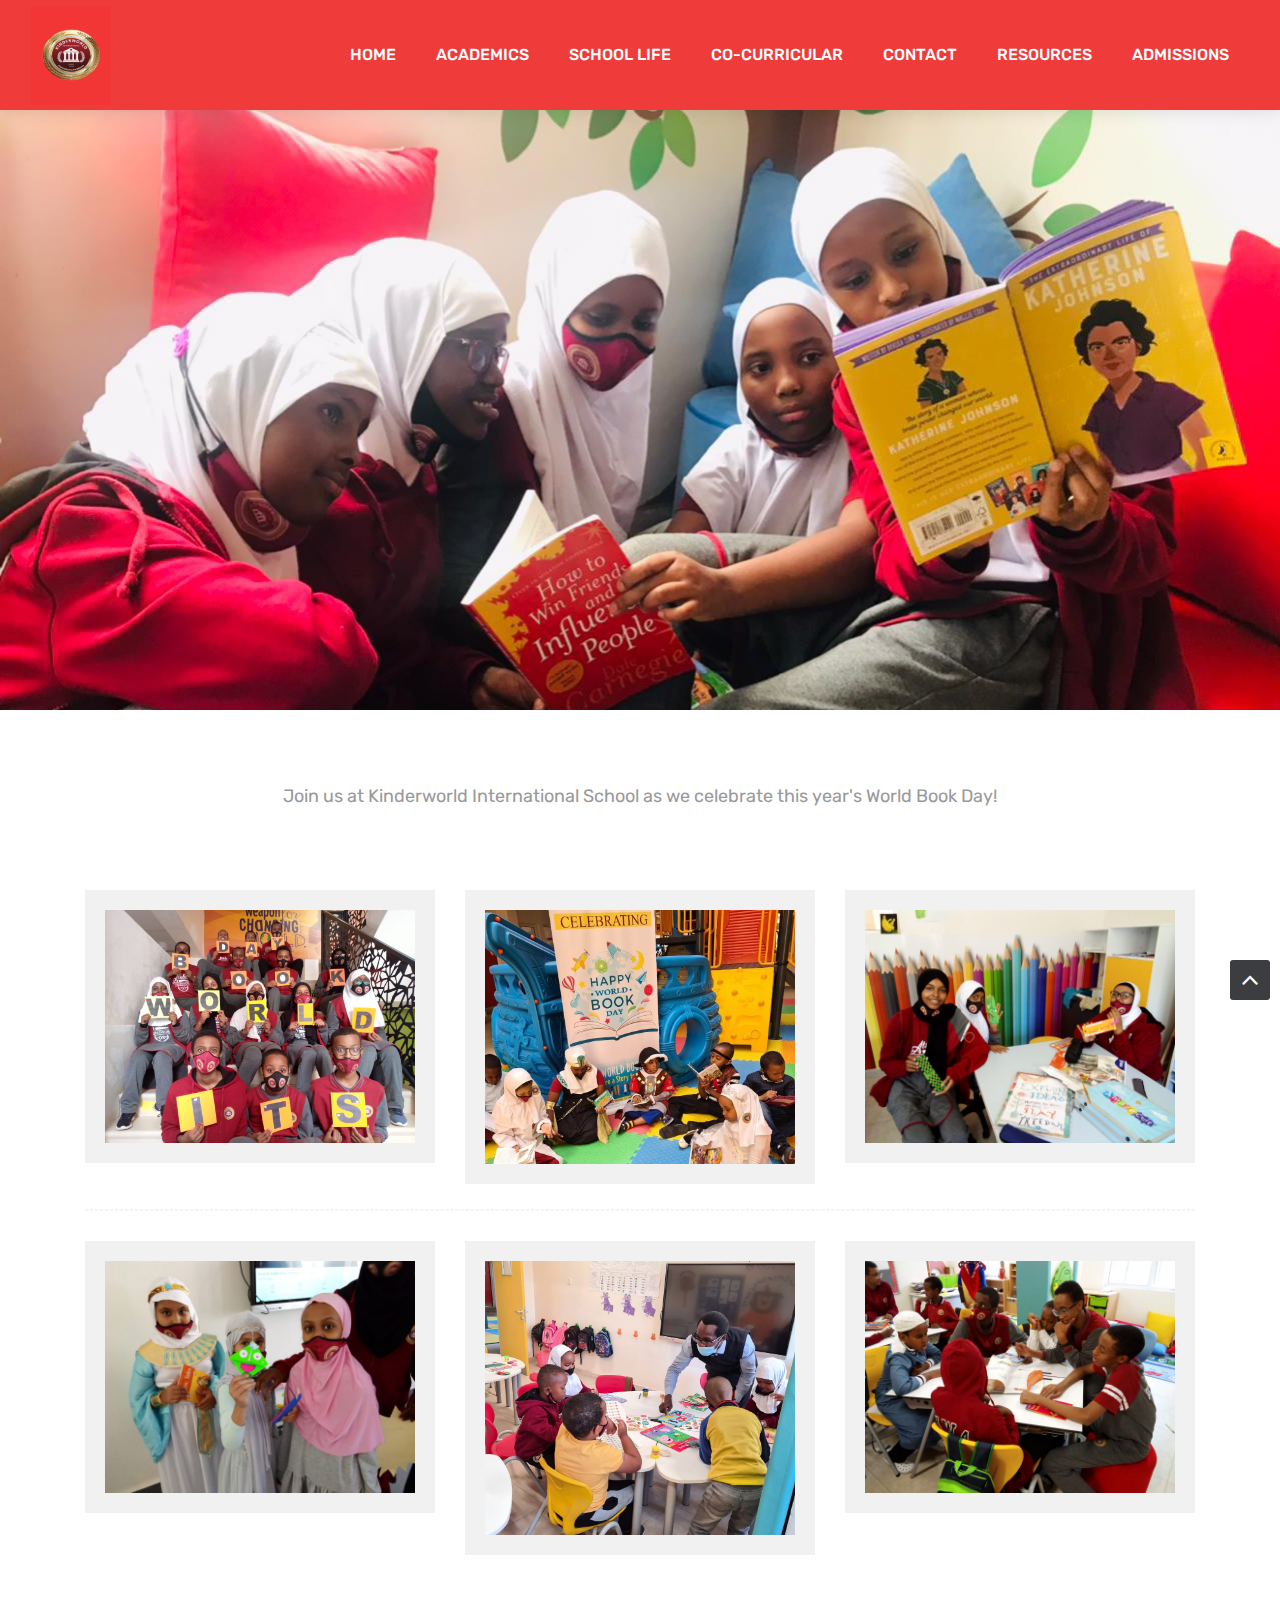
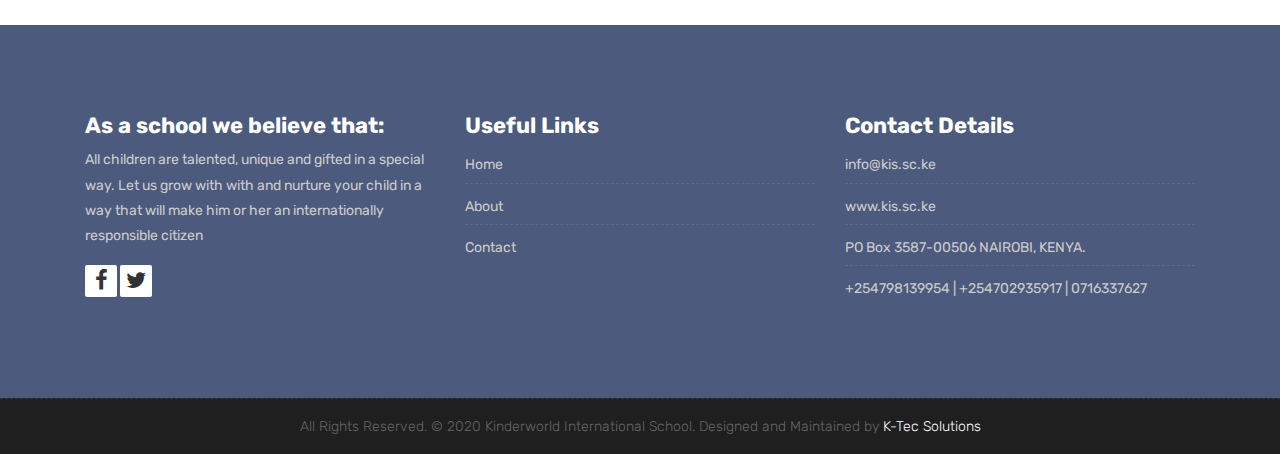
==== book_day.html @ bab62e03 "First Commit" ====
<!DOCTYPE html>
<html lang="en">

    <!-- Basic -->
    <meta charset="utf-8">
    <meta http-equiv="X-UA-Compatible" content="IE=edge">   
   
    <!-- Mobile Metas -->
    <meta name="viewport" content="width=device-width, initial-scale=1">
 
     <!-- Site Metas -->
    <title>Kinderworld - World Book Day</title>  
    <meta name="keywords" content="">
    <meta name="description" content="">
    <meta name="author" content="">

    <!-- Site Icons -->
    <link rel="shortcut icon" href="images/favicon.ico" type="image/x-icon" />
    <link rel="apple-touch-icon" href="images/apple-touch-icon.png">

    <!-- Bootstrap CSS -->
    <link rel="stylesheet" href="css/bootstrap.min.css">
    <!-- Site CSS -->
    <link rel="stylesheet" href="style.css">
    <!-- ALL VERSION CSS -->
    <link rel="stylesheet" href="css/versions.css">
    <!-- Responsive CSS -->
    <link rel="stylesheet" href="css/responsive.css">
    <!-- Custom CSS -->
    <link rel="stylesheet" href="css/custom.css">

    <!-- Modernizer for Portfolio -->
    <script src="js/modernizer.js"></script>

    <!--[if lt IE 9]>
      <script src="https://oss.maxcdn.com/libs/html5shiv/3.7.0/html5shiv.js"></script>
      <script src="https://oss.maxcdn.com/libs/respond.js/1.4.2/respond.min.js"></script>
    <![endif]-->

</head>
<body class="host_version"> 

	<header class="top-navbar">
		<nav class="navbar navbar-expand-lg navbar-light bg-light">
			<div class="container-fluid">
				<a class="navbar-brand" href="index.html">
					<img src="images/k-logo.png" alt="" width="80px" height="100px"/>
				</a>
				<button class="navbar-toggler" type="button" data-toggle="collapse" data-target="#navbars-host" aria-controls="navbars-rs-food" aria-expanded="false" aria-label="Toggle navigation">
					<span class="icon-bar"></span>
                    <span class="icon-bar"></span>
                    <span class="icon-bar"></span>
				</button>
				<div class="collapse navbar-collapse" id="navbars-host">
					<ul class="navbar-nav ml-auto">
						<li class="nav-item"><a class="nav-link" href="index.html">Home</a></li>
						<li class="nav-item dropdown">
							<a class="nav-link dropdown-toggle" href="#" id="dropdown-a" data-toggle="dropdown">Academics </a>
							<div class="dropdown-menu" aria-labelledby="dropdown-a">
                                <a class="dropdown-item" href="early_years.html">Early Years</a>
								<a class="dropdown-item" href="foundation.html">Key Stage 1 (Years 1 and 2)</a>
								<a class="dropdown-item" href="stage2.html">Key Stage 2 (Years 3 and 6)</a>
                                <a class="dropdown-item" href="stage3.html">Key Stage 3 (Years 7 and 9)</a>
                                <a class="dropdown-item" href="stage4.html">Key Stage 4 (Years 10 and 11)</a>
							</div>
						</li>
						<li class="nav-item dropdown">
							<a class="nav-link dropdown-toggle" href="#" id="dropdown-a" data-toggle="dropdown">School Life </a>
							<div class="dropdown-menu" aria-labelledby="dropdown-a">
                                <a class="dropdown-item" href="https://kis.sis.cool/UI/" target="_blank">Student/Parent Login</a>
								<a class="dropdown-item" href="pastoral.html">Pastoral Care </a>
								<a class="dropdown-item" href="calendar.pdf" target="_blank" >The School Calendar 2020 - 2021 </a>
                                <a class="dropdown-item" href="uniform.pdf" target="_blank" >The Uniform </a>
                                <a class="dropdown-item" href="events.pdf" target="_blank" >Calendar Of Events </a>
                                <a class="dropdown-item" href="#">School Policies </a>
							</div>
						</li>
                     <li class="nav-item dropdown">
							<a class="nav-link dropdown-toggle" href="#" id="dropdown-a" data-toggle="dropdown">Co-Curricular </a>
							<div class="dropdown-menu" aria-labelledby="dropdown-a">
								<a class="dropdown-item" href="book_day.html">World Book Day </a>
								<!--<a class="dropdown-item" href="languages.html">Languages </a>
                                <a class="dropdown-item" href="sports.html">Sports </a>
                                <a class="dropdown-item" href="innovation.html">Innovation </a>
                                <a class="dropdown-item" href="field.html">Field Trips </a>
                                <a class="dropdown-item" href="community_service.html">Community Service </a>-->
							</div>
						</li>
					<!--<li class="nav-item"><a class="nav-link" href="teachers.html">Our Team</a></li>
						<li class="nav-item"><a class="nav-link" href="covid.html">Covid - 19</a></li>-->
						<li class="nav-item"><a class="nav-link" href="contact.html">Contact</a></li>
                        <li class="nav-item dropdown">
                            <a class="nav-link dropdown-toggle" href="#" id="dropdown-a" data-toggle="dropdown">Resources</a>
                            <div class="dropdown-menu" aria-labelledby="dropdown-a">
                                <a class="dropdown-item" href="https://library.kis.sc.ke/" target="_blank" >Library</a>
                            </div>
                        </li>
                        <li class="nav-item dropdown">
                            <a class="nav-link dropdown-toggle" href="#" id="dropdown-a" data-toggle="dropdown">Admissions </a>
                            <div class="dropdown-menu" aria-labelledby="dropdown-a">
                                <a class="dropdown-item" href="https://kis.sis.cool/UI/RegisterParent.htm?school=Kinderworld" target="_blank">Online Application </a>
                                <a class="dropdown-item" href="#">Admission Form </a>
                                <a class="dropdown-item" href="#">Fee Structure </a>
                            </div>
                        </li>
					</ul>
				</div>
			</div>
		</nav>
	</header>

	<div class="all-title-box2">
		<div class="container text-center">
			<h1</h1>
		</div>
	</div>
	
    <div id="overviews" class="section wb">
        <div class="container">
            <div class="section-title row text-center">
                <div class="col-md-8 offset-md-2">
                    <p class="lead">Join us at Kinderworld International School as we celebrate this year's World Book Day!</p>
                </div>
            </div><!-- end title -->

            <hr class="invis"> 

            <div class="row"> 
                <div class="col-lg-4 col-md-6 col-12">
                    <div class="blog-item">
						<div class="image-blog">
							<img src="images/b2.png" alt="" class="img-fluid">
						</div>
					</div>
                </div><!-- end col -->

                <div class="col-lg-4 col-md-6 col-12">
                    <div class="blog-item">
						<div class="image-blog">
							<img src="images/b1.jpg" alt="" class="img-fluid">
						</div>
					</div>
                </div><!-- end col -->

                <div class="col-lg-4 col-md-6 col-12">
                    <div class="blog-item">
						<div class="image-blog">
							<img src="images/b3.png" alt="" class="img-fluid">
						</div>
					</div>
                </div><!-- end col -->
            </div><!-- end row -->

            <hr class="hr3"> 

            <div class="row"> 
                <div class="col-lg-4 col-md-6 col-12">
                    <div class="blog-item">
						<div class="image-blog">
							<img src="images/b4.png" alt="" class="img-fluid">
						</div>
					</div>
                </div><!-- end col -->

                <div class="col-lg-4 col-md-6 col-12">
                    <div class="blog-item">
						<div class="image-blog">
							<img src="images/b5.png" alt="" class="img-fluid">
						</div>
					</div>
                </div><!-- end col -->

                <div class="col-lg-4 col-md-6 col-12">
                    <div class="blog-item">
						<div class="image-blog">
							<img src="images/b6.png" alt="" class="img-fluid">
						</div>
					</div>
                </div><!-- end col -->
            </div><!-- end row -->
        </div><!-- end container -->
    </div><!-- end section -->
    <footer class="footer">
        <div class="container">
            <div class="row">
                <div class="col-lg-4 col-md-4 col-xs-12">
                    <div class="widget clearfix">
                        <div class="widget-title">
                            <h3>As a school we believe that:</h3>
                        </div>
                        <p> All children are talented, unique and gifted in a special way. Let us grow with with and nurture your child in a way that will make him or her an internationally responsible citizen</p>   
						<div class="footer-right">
							<ul class="footer-links-soi">
								<li><a href="#"><i class="fa fa-facebook"></i></a></li>
								<li><a href="#"><i class="fa fa-twitter"></i></a></li>
							</ul><!-- end links -->
						</div>						
                    </div><!-- end clearfix -->
                </div><!-- end col -->

				<div class="col-lg-4 col-md-4 col-xs-12">
                    <div class="widget clearfix">
                        <div class="widget-title">
                            <h3>Useful Links</h3>
                        </div>
                        <ul class="footer-links">
                            <li><a href="index.html">Home</a></li>
							<li><a href="stage4.html">About</a></li>
							<li><a href="contact.html">Contact</a></li>
                        </ul><!-- end links -->
                    </div><!-- end clearfix -->
                </div><!-- end col -->
				
                <div class="col-lg-4 col-md-4 col-xs-12">
                    <div class="widget clearfix">
                        <div class="widget-title">
                            <h3>Contact Details</h3>
                        </div>

                        <ul class="footer-links">
                            <li><a href="mailto:#">info@kis.sc.ke</a></li>
                            <li><a href="index.html">www.kis.sc.ke</a></li>
                            <li>PO Box 3587-00506 NAIROBI, KENYA.</li>
                            <li>+254798139954 | +254702935917 | 0716337627</li>
                        </ul><!-- end links -->
                    </div><!-- end clearfix -->
                </div><!-- end col -->
				
            </div><!-- end row -->
        </div><!-- end container -->
    </footer><!-- end footer -->

    <div class="copyrights">
        <div class="container">
            <div class="footer-distributed">
                <div class="footer-center">                   
                    <p class="footer-company-name">All Rights Reserved. &copy; 2020 Kinderworld International School. Designed and Maintained by <a href="https://stephen-awuor.github.io/portfolio/" target="_blank">K-Tec Solutions</a></p>
                </div>
            </div>
        </div><!-- end container -->
    </div><!-- end copyrights -->

    <a href="#" id="scroll-to-top" class="dmtop global-radius"><i class="fa fa-angle-up"></i></a>

    <!-- ALL JS FILES -->
    <script src="js/all.js"></script>
    <!-- ALL PLUGINS -->
    <script src="js/custom.js"></script>
	<script src="js/timeline.min.js"></script>
	<script>
		timeline(document.querySelectorAll('.timeline'), {
			forceVerticalMode: 700,
			mode: 'horizontal',
			verticalStartPosition: 'left',
			visibleItems: 4
		});
	</script>
</body>
</html>
---- style.css ----
/*------------------------------------------------------------------
    IMPORT FONTS
-------------------------------------------------------------------*/

@import url('https://fonts.googleapis.com/css?family=Rubik:300,300i,400,400i,500,500i,700,700i,900,900i');

/*------------------------------------------------------------------
    IMPORT FILES
-------------------------------------------------------------------*/

@import url(css/animate.css);
@import url(css/animate.min.css);
@import url(css/bootstrap-touch-slider.css);
@import url(css/flaticon.css);
@import url(css/timeline.min.css);
@import url(css/prettyPhoto.css);
@import url(css/owl.carousel.css);
@import url(css/font-awesome.min.css);

/*------------------------------------------------------------------
    SKELETON
-------------------------------------------------------------------*/

body {
    color: #333333;
    font-size: 14px;
    font-family: 'Rubik', sans-serif;
    line-height: 1.80857;
}

body.demos .section {
    background: url(images/bg.png) repeat top center #f2f3f5;
}

body.demos .section-title img {
    max-width: 280px;
    display: block;
    margin: 10px auto;
}

body.demos .service-widget h3 {
    border-bottom: 1px solid #ededed;
    font-size: 18px;
    padding: 20px 0;
    background-color: #ffffff;
}

body.demos .service-widget {
    margin: 0 0 30px;
    padding: 30px;
    background-color: #fff
}

body.demos .container-fluid {
    max-width: 1080px
}
#myVideo {
    position: fixed;
    right: 0;
    bottom: 0;
    height: 1200px;
  }
  
.content {
    position: fixed;
    bottom: 0;
    max-width: 100%;
    padding: 20px;
  }
html, body{
	height: 100%;
}
a {
    color: #1f1f1f;
    text-decoration: none !important;
    outline: none !important;
    -webkit-transition: all .3s ease-in-out;
    -moz-transition: all .3s ease-in-out;
    -ms-transition: all .3s ease-in-out;
    -o-transition: all .3s ease-in-out;
    transition: all .3s ease-in-out;
}

h1,
h2,
h3,
h4,
h5,
h6 {
    letter-spacing: 0;
    font-weight: normal;
    position: relative;
    padding: 0 0 10px 0;
    font-weight: normal;
    line-height: 120% !important;
    color: #1f1f1f;
    margin: 0
}

h1 {
    font-size: 24px
}

h2 {
    font-size: 22px
}

h3 {
    font-size: 12px
}

h4 {
    font-size: 16px
}

h5 {
    font-size: 14px
}

h6 {
    font-size: 13px
}

h1 a,
h2 a,
h3 a,
h4 a,
h5 a,
h6 a {
    color: #212121;
    text-decoration: none!important;
    opacity: 1
}

h1 a:hover,
h2 a:hover,
h3 a:hover,
h4 a:hover,
h5 a:hover,
h6 a:hover {
    opacity: .8
}

a {
    color: #1f1f1f;
    text-decoration: none;
    outline: none;
}

a,
.btn {
    text-decoration: none !important;
    outline: none !important;
    -webkit-transition: all .3s ease-in-out;
    -moz-transition: all .3s ease-in-out;
    -ms-transition: all .3s ease-in-out;
    -o-transition: all .3s ease-in-out;
    transition: all .3s ease-in-out;
}

.btn-custom {
    margin-top: 20px;
    background-color: transparent !important;
    border: 2px solid #ddd;
    padding: 12px 40px;
    font-size: 16px;
}

.lead {
    font-size: 18px;
    line-height: 30px;
    color: #767676;
    margin: 0;
    padding: 0;
}

blockquote {
    margin: 20px 0 20px;
    padding: 30px;
}


/*------------------------------------------------------------------
    WP CORE
-------------------------------------------------------------------*/

.first {
    clear: both
}

.last {
    margin-right: 0
}

.alignnone {
    margin: 5px 20px 20px 0;
}

.aligncenter,
div.aligncenter {
    display: block;
    margin: 5px auto 5px auto;
}

.alignright {
    float: right;
    margin: 10px 0 20px 20px;
}

.alignleft {
    float: left;
    margin: 10px 20px 20px 0;
}

a img.alignright {
    float: right;
    margin: 10px 0 20px 20px;
}

a img.alignnone {
    margin: 10px 20px 20px 0;
}

a img.alignleft {
    float: left;
    margin: 10px 20px 20px 0;
}

a img.aligncenter {
    display: block;
    margin-left: auto;
    margin-right: auto
}

.wp-caption {
    background: #fff;
    border: 1px solid #f0f0f0;
    max-width: 96%;
    /* Image does not overflow the content area */
    padding: 5px 3px 10px;
    text-align: center;
}

.wp-caption.alignnone {
    margin: 5px 20px 20px 0;
}

.wp-caption.alignleft {
    margin: 5px 20px 20px 0;
}

.wp-caption.alignright {
    margin: 5px 0 20px 20px;
}

.wp-caption img {
    border: 0 none;
    height: auto;
    margin: 0;
    max-width: 98.5%;
    padding: 0;
    width: auto;
}

.wp-caption p.wp-caption-text {
    font-size: 11px;
    line-height: 17px;
    margin: 0;
    padding: 0 4px 5px;
}


/* Text meant only for screen readers. */

.screen-reader-text {
    clip: rect(1px, 1px, 1px, 1px);
    position: absolute !important;
    height: 1px;
    width: 1px;
    overflow: hidden;
}

.screen-reader-text:focus {
    background-color: #f1f1f1;
    border-radius: 3px;
    box-shadow: 0 0 2px 2px rgba(0, 0, 0, 0.6);
    clip: auto !important;
    color: #21759b;
    display: block;
    font-size: 14px;
    font-size: 0.875rem;
    font-weight: bold;
    height: auto;
    left: 5px;
    line-height: normal;
    padding: 15px 23px 14px;
    text-decoration: none;
    top: 5px;
    width: auto;
    z-index: 100000;
    /* Above WP toolbar. */
}

/*------------------------------------------------------------------
    LOADER
-------------------------------------------------------------------*/

.loader-container {
  position: absolute;
  top: 0;
  left: 0;
  width: 100%;
  height: 100%;
  z-index:8888;
}
.loader-container:before {
  content: '';
  position: absolute;
  top: 0;
  left: 0;
  width: 100%;
  height: 50%;
  background: #eea412;
  z-index: -1;
  transition: top 1.2s linear 3.1s;
}
.loader-container:after {
  content: '';
  position: absolute;
  bottom: 0;
  left: 0;
  width: 100%;
  height: 50%;
  background: #eea412;
  z-index: -1;
  transition: bottom 1.2s linear 3.1s;
}
.loader-container.done:before {
  top: -50%;
}
.loader-container.done:after {
  bottom: -50%;
}

.progress-br {
  position: absolute;
  top: 50%;
  left: 50%;
  transform: translateX(-50%) translateY(-50%);
  transform-origin: center;
}
.progress-br .progress__item {
  text-align: center;
  width: 100px;
  height: 100px;
  line-height: 100px;
  border: 2px solid #fff;
  border-radius: 50%;
}
.progress-br .progress__item:before {
  content: '';
  position: absolute;
  top: 0;
  left: 50%;
  margin-top: -3px;
  margin-left: 0px;
  width: 50px;
  height: 50px;
  border-top: solid 10px #fff;
  border-right: solid 10px #fff;
  border-top-right-radius: 100%;
  transform-origin: left bottom;
  -webkit-animation: spin 3s linear infinite;
}
.progress-br.float .progress__item:before {
  border-top-width: 50px;
  margin-top: 0px;
  height: 50px;
}

.progress-br.float.shadow:before {
  border-top-width: 50px;
  margin-top: -50px;
  height: 50px;
}
.progress-br.shadow:before {
  content: '';
  position: absolute;
  top: 50%;
  left: 50%;
  margin: -50px 0 0 50px;
  width: 50px;
  height: 50px;
  border-top: solid 10px #6e912d;
  border-right: solid 10px #6e912d;
  border-top-right-radius: 100%;
  z-index: -1;
  transform-origin: left bottom;
  -webkit-animation: spin 3s linear infinite;
}
.progress-br.shadow:after {
  content: '';
  position: absolute;
  top: 50%;
  left: 50%;
  width: 100px;
  height: 100px;
  color: #6e912d;
  text-align: center;
  line-height: 100px;
  border: 2px solid #6e912d;
  border-radius: 50%;
  margin: -50px 0 0 -0px;
  z-index: -1;
  transform-origin: center;
}
.progress-br.done .progress__item {
  opacity: 0;
  -webkit-animation: done 3.1s;
  transition: opacity 0.3s linear 3.1s;
}
.progress-br.done .progress__item:before {
  display: none;
}
.progress-br.done:before {
  display: none;
}
.progress-br.done:after {
  opacity: 0;
  -webkit-animation: done 3.1s;
  transition: opacity 0.15s linear 3.1s;
}

@-webkit-keyframes done {
  10% {
    transform: scale(1.1);
  }
  20% {
    transform: scale(0.9);
  }
  30% {
    transform: scale(1.07);
  }
  40% {
    transform: scale(0.93);
  }
  50% {
    transform: scale(1.04);
  }
  60% {
    transform: scale(0.97);
  }
  80% {
    transform: scale(1.01);
  }
  90% {
    transform: scale(0.99);
  }
  100% {
    transform: scale(1);
  }
}
@-webkit-keyframes spin {
  100% {
    -webkit-transform: rotate(360deg);
  }
}

.shadow{
	box-shadow: none !important;
}

/*------------------------------------------------------------------
    HEADER
-------------------------------------------------------------------*/


.top-navbar .bg-light{
	background: #f03b3b !important;
}

.top-navbar .navbar-light .navbar-nav .nav-link{
	color: #ffffff;
	font-size: 16px;
	font-weight: 500;
}

.top-navbar .navbar-light .navbar-nav .nav-item{
	position: relative;
	display: inline-block;
	padding: 15px 0px;
	margin: 0px 20px;
}
.top-navbar .navbar-light .navbar-nav .nav-item .nav-link{
	padding: 6px 0px;
	position: relative;
	display: block;
	line-height: 30px;
	letter-spacing: 0px;
	text-transform: uppercase;
}

.top-navbar .navbar-light .navbar-nav .nav-item::after {
    position: absolute;
    content: '';
    left: 50%;
    bottom: auto;
    top: 11px;
    width: 5px;
	height: 5px;
    opacity: 0;
    margin-left: -3px;
    background-color: #ffffff;
	border-radius: 50px;
    -webkit-transform: translateY(0px);
    transform: translateY(0px);
    transition: all 900ms ease;
    -webkit-transition: all 900ms ease;
    -ms-transition: all 900ms ease;
    -o-transition: all 900ms ease;
    -moz-transition: all 900ms ease;
}

.top-navbar .navbar-light .navbar-nav .nav-item .nav-link::before {
    position: absolute;
    content: '';
    left: 0%;
    bottom: auto;
    top: -4px;
    width: 5px;
	height: 5px;
	border-radius: 50px;
    opacity: 0;
    margin-left: -10px;
    background-color: #ffffff;
    -webkit-transform: translateY(0px);
    transform: translateY(0px);
    transition: all 900ms ease;
    -webkit-transition: all 900ms ease;
    -ms-transition: all 900ms ease;
    -o-transition: all 900ms ease;
    -moz-transition: all 900ms ease;
}

.top-navbar .navbar-light .navbar-nav .nav-item .nav-link::after {
    position: absolute;
    content: '';
    right: 0%;
    left: auto;
    bottom: auto;
    top: -4px;
    width: 5px;
	height: 5px;
	border-radius: 50px;
	border: none !important;
    opacity: 0;
    margin-right: -11px;
    background-color: #ffffff;
    transition: all 900ms ease;
    -webkit-transition: all 900ms ease;
    -ms-transition: all 900ms ease;
    -o-transition: all 900ms ease;
    -moz-transition: all 900ms ease;
}

.top-navbar .navbar-light .navbar-nav .nav-item.active::after{
	opacity: 1;
}

.top-navbar .navbar-light .navbar-nav .nav-item.active .nav-link::before {
	opacity: 1;
	left: 40%;
}
.top-navbar .navbar-light .navbar-nav .nav-item.active .nav-link{
	color: #eea412;
}
.top-navbar .navbar-light .navbar-nav .nav-item.active .nav-link::after{
	opacity: 1;
	right: 40%;
}

.top-navbar .navbar-light .navbar-nav .nav-item:hover::after{
	opacity: 1;
}

.top-navbar .navbar-light .navbar-nav .nav-item .nav-link:hover::before{
	opacity: 1;
	left: 40%;
}
.top-navbar .navbar-light .navbar-nav .nav-item .nav-link:hover{
	color: #eea412;
}
.top-navbar .navbar-light .navbar-nav .nav-item .nav-link:hover::after{
	opacity: 1;
	right: 40%;
}

.dropdown:hover>.dropdown-menu {
  display: block;
}

.dropdown>.dropdown-toggle:active {
    pointer-events: none;
}

.dropdown:hover>.dropdown-menu .dropdown-item{
	padding-left: 10px;
}


.top-navbar.fixed-menu .bg-light {
    position: fixed;
    top: 0;
    width: 100%;
    z-index: 9999;
    visibility: visible;
    transform: translate(0,0) scale(1);
    transition: .3s;
}

.top-navbar .bg-light {
    padding-top: 0px;
    padding-bottom: 0px;
    box-shadow: 0 0 18px 0 rgba(0,0,0,.12);
}

.top-navbar .navbar-light .navbar-nav li .dropdown-menu {
    box-shadow: 0 2px 12px 0 rgba(0,0,0,.12);
    border: none;
    border-radius: 0px;
    margin: 0px;
	padding: 10px;
}

.top-navbar .navbar-light .navbar-nav li .dropdown-menu a:hover{
	background: #eea412;
	color: #ffffff;
}

.navbar-right li a{
	position: relative;
	font-size: 18px;
	display: inline-block;
}
.navbar-right li a,
.navbar-right li a.hover-btn-new::after {
	-webkit-transition: all 0.3s;
	-moz-transition: all 0.3s;
	-o-transition: all 0.3s;
	transition: all 0.3s;
}

.navbar-right li a.hover-btn-new::before,
.navbar-right li a.hover-btn-new::after {
  background: #eea412;
  content: '';
  position: absolute;
  z-index: 1;
}

.navbar-right li a.hover-btn-new:hover span {
  color: #ffffff;
}
.navbar-right li a.hover-btn-new::before {
  height: 100%;
  left: 0;
  top: 0;
  width: 100%;
}
.navbar-right li a.hover-btn-new::after {
  background: #ffffff !important;
  height: 100%;
  left: 0;
  top: 0;
  width: 100%;
}
.navbar-right li a.hover-btn-new span{
	position: relative;
	z-index: 2;
	color: #333333;
}
.navbar-right li a.hover-btn-new:hover:after {
  height: 0;
  left: 50%;
  top: 50%;
  width: 0;
}


.navbar-toggler{
	background: #ffffff;
	border-radius: 0px;
	padding: 10px 10px;
}

.navbar-toggler .icon-bar {
    display: block;
    width: 22px;
    height: 2px;
    border-radius: 1px;
	background: #333333;
}
.navbar-toggler .icon-bar + .icon-bar {
    margin-top: 4px;
}

.navbar-toggler:hover{
	background: #eea412;
}

.navbar-toggler:hover .icon-bar{
	background: #ffffff;
}


.box-slider{
	height: 100%;
}


.box-slider .carousel-control-prev{
	border-radius: 2px;
	background: #eea412;
	position: absolute;
	left: 0px;
	font-size: 38px;
	top: 40%;
	width: 60px;
	height: 60px;
	line-height: 20px;
	opacity: 1;
}
.box-slider .carousel-control-next{
	border-radius: 2px;
	background: #eea412;
	position: absolute;
	right: 0px;
	font-size: 38px;
	top: 40%;
	width: 60px;
	height: 60px;
	line-height: 20px;
	opacity: 1;
}

.first-section .big-tagline a{
	background: none;
	position: relative;
	display: inline-block;
	font-size: 18px;
	color: #333333;
	font-weight: 500;
}


.big-tagline a,
.big-tagline a.hover-btn-new::after {
	-webkit-transition: all 0.3s;
	-moz-transition: all 0.3s;
	-o-transition: all 0.3s;
	transition: all 0.3s;
}

.big-tagline a.hover-btn-new::before,
.big-tagline a.hover-btn-new::after {
  background: #fff;
  content: '';
  position: absolute;
  z-index: 1;
}

.big-tagline a.hover-btn-new:hover span {
  color: #eea412;
}

.hover-btn-new::before {
  height: 100%;
  left: 0;
  top: 0;
  width: 100%;
}

.hover-btn-new::after {
  background: #eea412 !important;
  height: 100%;
  left: 0;
  top: 0;
  width: 100%;
}
.hover-btn-new span{
	position: relative;
	z-index: 2;
}

.hover-btn-new:hover:after {
  height: 0;
  left: 50%;
  top: 50%;
  width: 0;
}


.first-section .big-tagline a:hover{
	color: #333333;
}
.box-slider .carousel-inner{
	height: 100%;
}
.box-slider .carousel-item{
	height: 100%;
	width: 100%;
}



/*------------------------------------------------------------------
    SECTIONS
-------------------------------------------------------------------*/

.dbcolor{
	background: #eea412;
}

.parallax {
    background-attachment: fixed;
    background-size: cover;
    padding: 120px 0;
    position: relative;
    width: 100%;
}

.parallax.parallax-off {
    background-attachment: fixed !important;
    display: block;
    overflow: hidden;
    position: relative;
    background-position: center center;
    vertical-align: sub;
    width: 100%;
    z-index: 2;
}

.no-scroll-xy {
    overflow: hidden !important;
    -webkit-transition: all .4s ease-in-out;
    -moz-transition: all .4s ease-in-out;
    -ms-transition: all .4s ease-in-out;
    -o-transition: all .4s ease-in-out;
    transition: all .4s ease-in-out;
}

.section {
    display: block;
    position: relative;
    overflow: hidden;
    padding: 70px 0;
}

.noover {
    overflow: visible;
}

.noover .btn-dark {
    border: 0 !important;
}

.nopad {
    padding: 0;
}

.nopadtop {
    padding-top: 0;
}

.section.wb {
    background-color: #ffffff;
}

.section.lb {
    background-color: #f2f3f5;
}

.section.db {
    background-color: #1f1f1f;
}

.section.color1 {
    background-color: #448AFF;
}
.section.cl {
	background-color: #2d3032;
}

.hover-btn-new{
	color: #ffffff;
	display: inline-block;
	font-weight: 400;
	line-height: 46px;
	padding: 0 17px;
	text-transform: uppercase;
	position: relative;
	border: 2px solid #fff;
	font-size: 14px;
	-webkit-transition: all 0.3s ease-in-out;
	-moz-transition: all 0.3s ease-in-out;
	-ms-transition: all 0.3s ease-in-out;
	-o-transition: all 0.3s ease-in-out;
	transition: all 0.3s ease-in-out;
	border-radius: 2px;
}

.orange{
	border-color: #eea412;
}

.first-section {
    position: relative;
    overflow: hidden;
    height: 100%;	
	vertical-align: middle;
}

.first-section::before {
    content: "";
    position: absolute;
    height: 100%;
    width: 100%;
	top: 0px;
	left: 0px;
    display: block;
    background: rgba(0,0,0,0.5);
}

.first-section h2 {
    color: #ffffff;
    font-size: 68px;
    font-weight: 300;
    text-transform: capitalize;
    display: block;
    margin: 0;
    padding: 0 0 30px;
    position: relative;
}

.first-section h2 strong{
	color: #eea412;
}

.first-section .lead {
    font-size: 21px;
    font-weight: 300;
    padding: 0 0 40px;
    margin: 0;
    line-height: inherit;
    color: #ffffff;
}

.macbookright {
    width: 980px;
    position: absolute;
    right: -15%;
    bottom: -6%;
}

.section-title {
    display: block;
    position: relative;
    margin-bottom: 60px;
}

.section-title p {
    color: #999;
    font-weight: 400;
    font-size: 18px;
    line-height: 33px;
    margin: 0;
}

.section-title h3 {
    font-size: 42px;
    font-weight: 500;
    line-height: 62px;
    margin: 0 0 25px;
    padding: 0;
    text-transform: none;
}

.section.colorsection p,
.section.colorsection h3,
.section.db h3 {
    color: #ffffff;
}


.box-slider .first-section{
	display: table;
	position: relative;
	width: 100%;
}
.dtab{
	display: table-cell;
	vertical-align: middle;
}


.page-section{
	padding: 70px 0px; 
}

.customwidget a{
	position: relative;
	padding: 13px 40px;
	font-size: 18px;
	display: inline-block;
}


.customwidget a,
.customwidget a.hover-btn-new::after {
	-webkit-transition: all 0.3s;
	-moz-transition: all 0.3s;
	-o-transition: all 0.3s;
	transition: all 0.3s;
}

.customwidget a.hover-btn-new::before,
.customwidget a.hover-btn-new::after {
  background: #9dc15b;
  content: '';
  position: absolute;
  z-index: 1;
}

.customwidget a.hover-btn-new:hover span {
  color: #333333;
}
.customwidget a.hover-btn-new::before {
  height: 100%;
  left: 0;
  top: 0;
  width: 100%;
}
.customwidget a.hover-btn-new::after {
  background: #333333 !important;
  height: 100%;
  left: 0;
  top: 0;
  width: 100%;
}
.customwidget a.hover-btn-new span{
	position: relative;
	z-index: 2;
	color: #fff;
}
.customwidget a.hover-btn-new:hover:after {
	height: 0;
	left: 50%;
	top: 50%;
	width: 0;
}
.message-box a{
	position: relative;
	font-size: 18px;
	display: inline-block;
}
.message-box a,
.message-box a.hover-btn-new::after {
	-webkit-transition: all 0.3s;
	-moz-transition: all 0.3s;
	-o-transition: all 0.3s;
	transition: all 0.3s;
}
.message-box a.hover-btn-new::before,
.message-box a.hover-btn-new::after {
	background: #eea412;
	content: '';
	position: absolute;
	z-index: 1;
}

.message-box a.hover-btn-new:hover span {
  color: #333333;
}
.message-box a.hover-btn-new::before {
  height: 100%;
  left: 0;
  top: 0;
  width: 100%;
}
.message-box a.hover-btn-new::after {
  background: #333333 !important;
  height: 100%;
  left: 0;
  top: 0;
  width: 100%;
}
.message-box a.hover-btn-new span{
	position: relative;
	z-index: 2;
	color: #fff;
}
.message-box a.hover-btn-new:hover:after {
  height: 0;
  left: 50%;
  top: 50%;
  width: 0;
}


.customwidget{
	margin-top: 30px;
}

.hmv-box{
	padding: 60px 0px; 
}
.inner-hmv{
	padding: 15px;
	box-shadow: 0 0px 10px rgba(0,0,0,.1);
	position: relative;
	overflow: hidden;
}
.icon-box-hmv{
	width: 100px;
	height: 100px;
	line-height: 100px;
	text-align: center;
	border: 3px solid #4babb1;
	border-radius: 6px;
	margin-bottom: 20px;
	-webkit-transition: all 0.3s;
	-moz-transition: all 0.3s;
	-o-transition: all 0.3s;
	transition: all 0.3s;
}
.icon-box-hmv i{
	font-size: 60px;
	color: #eea412;
}
.inner-hmv h3{
	font-size: 28px;
	color: #212121;
    font-weight: 500;
	margin-bottom: 20px;
	padding: 0px;
	-webkit-transition: all 0.3s;
	-moz-transition: all 0.3s;
	-o-transition: all 0.3s;
	transition: all 0.3s;
}
.inner-hmv p{
	margin: 0px;
}

.inner-hmv:hover .icon-box-hmv{
	border: 3px solid #eea412;
}
.inner-hmv:hover .icon-box-hmv i{
	color: #4babb1;
}
.inner-hmv:hover h3{
	color: #eea412;
}
.tr-pa{
	font-size: 170px;
	color: #fbfbfb;
    position: absolute;
    top: -20px;
    right: -10px;
    line-height: 125px;
	font-weight: 700;
	opacity: 0;
	-webkit-transition: all 0.3s;
	-moz-transition: all 0.3s;
	-o-transition: all 0.3s;
	transition: all 0.3s;
}
.inner-hmv:hover .tr-pa{
	opacity: 1;
	-webkit-transition: all 0.3s;
	-moz-transition: all 0.3s;
	-o-transition: all 0.3s;
	transition: all 0.3s;
}


/*------------------------------------------------------------------
    PORTFOLIO
-------------------------------------------------------------------*/

.item-h2,
.item-h1 {
    height: 100% !important;
    height: auto !important;
}

.isotope-item {
    z-index: 2;
    padding: 0;
}

.isotope-hidden.isotope-item {
    pointer-events: none;
    z-index: 1;
}

.isotope,
.isotope .isotope-item {
    /* change duration value to whatever you like */
    -webkit-transition-duration: 0.8s;
    -moz-transition-duration: 0.8s;
    transition-duration: 0.8s;
}

.isotope {
    -webkit-transition-property: height, width;
    -moz-transition-property: height, width;
    transition-property: height, width;
}

.isotope .isotope-item {
    -webkit-transition-property: -webkit-transform, opacity;
    -moz-transition-property: -moz-transform, opacity;
    transition-property: transform, opacity;
}

.portfolio-filter ul {
    padding: 0;
    z-index: 2;
    display: block;
    position: relative;
    margin: 0;
}

.portfolio-filter ul li {
    border-radius: 0;
    display: inline-block;
    margin: 0 5px 0 0;
    text-decoration: none;
    text-transform: uppercase;
    vertical-align: middle;
}

.portfolio-filter ul li:last-child:after {
    content: "";
}

.portfolio-filter ul li .btn-dark {
    box-shadow: none;
    background-color: transparent;
    border: 1px solid #e6e7e6 !important;
    color: #1f1f1f;
    font-weight: 400;
    font-size: 13px;
    padding: 10px 30px;
}

.da-thumbs {
    list-style: none;
    position: relative;
    padding: 0;
}

.da-thumbs .pitem {
    margin: 0;
    padding: 15px;
    position: relative;
}

.da-thumbs .pitem a,
.da-thumbs .pitem a img {
    display: block;
    position: relative;
}

.da-thumbs .pitem a {
    overflow: hidden;
}

.da-thumbs .pitem a div {
    position: absolute;
    background-color: rgba(0, 0, 0, 0.8);
    width: 100%;
    height: 100%;
}

.da-thumbs .pitem a div h3 {
    display: block;
    color: #ffffff;
    font-size: 20px;
    padding: 30px 15px;
    text-transform: capitalize;
    font-weight: normal;
}

.da-thumbs .pitem a div h3 small {
    display: block;
    color: #ffffff;
    margin-top: 5px;
    font-size: 13px;
    font-weight: 300;
}

.da-thumbs .pitem a div i {
    background-color: #1f1f1f;
    position: absolute;
    color: #ffffff !important;
    bottom: 0;
    font-size: 15px;
    z-index: 12;
    right: 0;
    width: 40px;
    height: 40px;
    line-height: 40px;
    text-align: center;
}


/*------------------------------------------------------------------
    TESTIMONIALS
-------------------------------------------------------------------*/

.logos img {
    margin: auto;
    display: block;
    text-align: center;
    width: 100%;
    opacity: 0.3;
}

.logos img:hover {
    opacity: 1;
}

.desc h3 i {
    color: #eea412;
    font-size: 37px;
    vertical-align: middle;
    margin-right: 12px;
}

.desc {
    padding: 30px;
    position: relative;
    background: #000;
    border: none;
	border-radius: 2px;
}

.testi-meta {
    display: block;
    margin-top: 20px;
	margin-bottom: 20px;
}

.testi-meta img{
	display: inline-block !important; 
    
}
#testimonials{
	position: relative;
}
#testimonials:before{
	background: rgba(5, 5, 5, 0.8);
	content: "";
	position: absolute;
	top: 0px;
	left: 0px;
	width: 100%;
	height: 100%;
}
.testimonial h4 {
    font-size: 15px;
    color: #ffffff;
    padding: 13px 0 0;
}

.testimonial img {
    max-width: 55px;
}

.testimonial small {
    margin-top: 7px;
    font-size: 16px;
    display: block;
}

.testimonial {
    background-color: transparent;
	max-width: 550px;
	width: 100%;
	margin: 0 auto;
	text-align: center;
}

.testimonial h3 {
    padding: 0 0 10px;
    font-size: 20px;
    font-weight: 600;
}

.testimonial small,
.testimonial .lead {
    background-color: transparent;
    color: #aaa;
    display: block;
    font-size: 16px;
    font-style: normal;
    line-height: 30px;
    margin: 0;
    padding: 0;
    position: relative;
}

.testimonial p:after {
    display: none;
}

.testi-carousel.owl-carousel .owl-item.active.center .testimonial{
	-webkit-transform: scale(1.1);
	-ms-transform: scale(1.1);
	transform: scale(1.1);
	-webkit-transition: all 0.3s ease;
	-o-transition: all 0.3s ease;
	transition: all 0.3s ease;
}




/*------------------------------------------------------------------
    PRICING TABLES
-------------------------------------------------------------------*/

.pricing-table {
    margin: 0px;
    background: #fff;
    box-shadow: 0 5px 14px rgba(0, 0, 0, 0.1);
	border-radius: 2px;
}

.pricing-table i {
    width: 30px;
    color: #c2c2c2;
    display: inline-block;
    margin-right: 10px;
    padding-right: 5px;
    border-right: 1px solid #ececec;
}

.pricing-table .btn-dark {
    padding: 10px 24px;
    font-size: 15px;
}

.pricing-table strong {
    font-weight: 600;
    margin-right: 6px;
    color: #1f1f1f;
}

.pricing-table-header {
    padding: 30px 0 25px 0;
    background: #ffffff;
	border-radius: 2px;
}

.pricing-table-header h2 {
    font-size: 31px;
    margin: 0;
    padding: 0;
    font-weight: 500;
}

.pricing-table-header h3 {
    font-size: 15px;
    font-weight: 600;
    color: #aaaaaa;
    margin-top: 10px;
    text-transform: uppercase;
}

.pricing-table-space {
    height: 10px;
}

.pricing-table-text {
    margin: 15px 30px 0 30px;
    padding: 0 10px 15px 10px;
    border-bottom: 1px solid #ececec;
    font-weight: 300;
    line-height: 30px;
    color: #c2c2c2;
    font-size: 16px;
}

.pricing-table-text p {
    font-weight: 400;
}

.pricing-table-features {
    margin: 15px 30px 0 30px;
    padding: 0 10px 15px 30px;
    border-bottom: 1px solid #ececec;
    text-align: left;
    line-height: 30px;
    font-size: 16px;
    color: #c2c2c2;
}

.pricing-table-highlighted h3,
.pricing-table-highlighted h2 {
    color: #ffffff !important;
}

.pricing-table-sign-up {
    margin-top: 25px;
    padding-bottom: 30px;
}

.pricing-table-sign-up a{}
.pricing-table-sign-up a{
	position: relative;
	font-size: 18px;
	display: inline-block;
}
.pricing-table-sign-up a,
.pricing-table-sign-up a.hover-btn-new::after {
	-webkit-transition: all 0.3s;
	-moz-transition: all 0.3s;
	-o-transition: all 0.3s;
	transition: all 0.3s;
}

.pricing-table-sign-up a.hover-btn-new::before,
.pricing-table-sign-up a.hover-btn-new::after {
  background: #eea412;
  content: '';
  position: absolute;
  z-index: 1;
}

.pricing-table-sign-up a.hover-btn-new:hover span {
  color: #333333;
}
.pricing-table-sign-up a.hover-btn-new::before {
  height: 100%;
  left: 0;
  top: 0;
  width: 100%;
}
.pricing-table-sign-up a.hover-btn-new::after {
  background: #333333 !important;
  height: 100%;
  left: 0;
  top: 0;
  width: 100%;
}
.pricing-table-sign-up a.hover-btn-new span{
	position: relative;
	z-index: 2;
	color: #fff;
}
.pricing-table-sign-up a.hover-btn-new:hover:after {
  height: 0;
  left: 50%;
  top: 50%;
  width: 0;
}



.pricing-table:hover {
	transform: scale(1.05,1.06);
	-webkit-transform: scale(1.05,1.06);
	-moz-transform: scale(1.05,1.06);
	-o-transform: scale(1.05,1.06);
	transition: 0.5s all ease;
	-webkit-transition: 0.5s all ease;
	-moz-transition: 0.5s all ease;
	-o-transition: 0.5s all ease;
	-ms-transition: 0.5s all ease;
}

/* Highlighted table */

.pricing-table-highlighted {
    margin-top: 0;
}

.m130 {
    margin-top: 130px;
}

.nav-pills {
    border: 1px solid #e1e1e1;
	border-radius: 2px;
}

.nav-pills > li {
    width: 50%;
    padding: 10px;
    float: left;
    margin: 0 !important;
}

.nav-pills > li > a {
    margin: 0!important;
    text-align: center;
    background-color: #f4f4f4;
	display: block;
	padding: 10px 0px;
	border-radius: 2px;
}


/*------------------------------------------------------------------
    ICON BOXES
-------------------------------------------------------------------*/

.icon-wrapper {
    position: relative;
	padding: 15px;
	box-shadow: -1px 3px 30px rgba(0, 0, 0, 0.08);
    cursor: pointer;
    display: block;
    z-index: 1;
}

.icon-wrapper i {
    width: 75px;
    height: 75px;
    text-align: center;
    line-height: 75px;
    font-size: 48px;
    background-color: #333333;
    color: #ffffff;
    margin-top: 0;
	position: relative;
	z-index: 1;
}

.small-icons.icon-wrapper:hover i,
.small-icons.icon-wrapper:hover i:hover,
.small-icons.icon-wrapper i {
    width: auto !important;
    height: auto !important;
    line-height: 1 !important;
    padding: 0 !important;
    color: #e3e3e3 !important;
    background-color: transparent !important;
    background: none !important;
    margin-right: 10px !important;
    vertical-align: middle;
    font-size: 24px !important;
}

.small-icons.icon-wrapper h3 {
    font-size: 18px;
    padding-bottom: 5px;
}

.small-icons.icon-wrapper p {
    padding: 0;
    margin: 0;
}

.icon-wrapper h3 {
    font-size: 20px;
	font-weight: 500;
    padding: 0 0 15px;
    margin: 0;
}

.icon-wrapper p {
    margin-bottom: 0;
    padding-left: 95px;
}

.icon-wrapper p small {
    display: block;
    color: #999;
    margin-top: 10px;
    text-transform: none;
    font-weight: 600;
    font-size: 16px;
}

.icon-wrapper p small:hover a{
	color: #9dc15b;
}

.icon-wrapper p small:after {
    content: "\f105";
    font-family: FontAwesome;
    margin-left: 5px;
    font-size: 11px;
}

.table-responsive-sm .table td, .table-responsive-sm .table th {
	vertical-align: middle;
	white-space: nowrap;
}



/*------------------------------------------------------------------
    MESSAGE BOXES
-------------------------------------------------------------------*/

.align-items-center{
	margin-bottom: 30px;
}

.message-box{
	padding: 20px 0px;
}

.service-widget h3 {
    font-size: 21px;
    color: #ffffff;
    padding: 20px 0 12px;
    margin: 0;
}

.service-widget h3 a,
.section.wb .service-widget h3,
.section.lb .service-widget h3 {
    color: #1f1f1f;
}

.service-widget p {
    margin-bottom: 0;
    padding-bottom: 0;
}

.message-box h4 {
    text-transform: uppercase;
    padding: 0;
    margin: 0 0 5px;
    font-weight: 600;
    letter-spacing: 0.5px;
    font-size: 15px;
    color: #eea412;
}

.message-box h2 {
    font-size: 38px;
    font-weight: 400;
    padding: 0 0 10px;
    margin: 0;
    line-height: 62px;
    margin-top: 0;
    text-transform: none;
}

.message-box p {
    margin-bottom: 20px;
}

.message-box .lead {
    padding-top: 10px;
    font-size: 19px;
    font-style: italic;
    color: #999;
    padding-bottom: 0;
}

.post-media {
    position: relative;
}

.post-media img {
    width: 100%;
}

.playbutton {
    position: absolute;
    color: #ffffff !important;
    top: 40%;
    font-size: 60px;
    z-index: 12;
    left: 0;
    right: 0;
    text-align: center;
    margin: -20px auto;
}

.hoverbutton {
    background-color: rgba(255, 255, 255, 0.8);
    position: absolute;
    color: #1f1f1f !important;
    top: 48%;
    font-size: 21px;
    z-index: 12;
    left: 0;
    opacity: 0;
    right: 0;
    width: 50px;
    height: 50px;
    line-height: 50px;
    text-align: center;
    margin: -20px auto;
}

.service-widget:hover .hoverbutton {
    opacity: 1;
}

hr.hr1 {
    position: relative;
    margin: 60px 0;
    border: 1px dashed #f2f3f5;
}

hr.hr2 {
    position: relative;
    margin: 17px 0;
    border: 1px dashed #f2f3f5;
}

hr.hr3 {
    position: relative;
    margin: 25px 0 30px 0;
    border: 1px dashed #f2f3f5;
}

hr.invis {
    border-color: transparent;
}

hr.invis1 {
    margin: 10px 0;
    border-color: transparent;
}

.section.parallax hr.hr1 {
    border-color: rgba(255, 255, 255, 0.1);
}

.sep1 {
    display: block;
    position: absolute;
    content: '';
    width: 40px;
    height: 40px;
    bottom: -20px;
    left: 50%;
    margin-left: -14px;
    background-color: #1f1f1f;
    -ms-transform: rotate(45deg);
    -webkit-transform: rotate(45deg);
    transform: rotate(45deg);
    z-index: 1;
}

.sep2 {
    display: block;
    position: absolute;
    content: '';
    width: 40px;
    height: 40px;
    top: -20px;
    left: 50%;
    margin-left: -14px;
    background-color: #1f1f1f;
    -ms-transform: rotate(45deg);
    -webkit-transform: rotate(45deg);
    transform: rotate(45deg);
    z-index: 1;
}


/* Divider Styles */

.divider-wrapper {
    width: 100%;
    box-shadow: 0 5px 14px rgba(0, 0, 0, 0.1);
    height: 540px;
    margin: 0 auto;
    position: relative;
}

.divider-wrapper:hover {
    cursor: none;
}

.divider-bar {
    position: absolute;
    width: 10px;
    left: 50%;
    top: -10px;
    bottom: -15px;
}

.code-wrapper {
    border: 1px solid #ffffff;
    display: block;
    overflow: hidden;
    width: 100%;
    height: 100%;
    position: relative;
    background: url("uploads/code.jpg") no-repeat;
}

.design-wrapper {
    overflow: hidden;
    position: absolute;
    top: 0;
    left: 0;
    right: 0;
    bottom: 0;
    -webkit-transform: translateX(50%);
    transform: translateX(50%);
}

.design-image {
    display: block;
    width: 100%;
    height: 100%;
    position: relative;
    -webkit-transform: translateX(-50%);
    transform: translateX(-50%);
    background: url("uploads/design.jpg") no-repeat;
}


/*------------------------------------------------------------------
    FEATURES
-------------------------------------------------------------------*/

.customwidget h1 {
    font-size: 44px;
    color: #333333;
    padding: 15px 0 25px;
    margin: 0;
    line-height: 1 !important;
    font-weight: 300;
}

.customwidget ul {
    padding: 0;
    display: block;
    margin-bottom: 30px;
}

.customwidget li i {
    margin-right: 5px;
}

.customwidget li {
    color: #333333;
    margin-right: 10px;
}

.image-center img {
    position: relative;
    margin: 0 0 -208px;
    z-index: 10;
    padding-right: 30px;
    text-align: center;
}

.customwidget p {
    font-style: normal;
    font-size: 18px;
    padding: 0 0 10px;
}

.img-center img {
    width: 100%;
    box-shadow: 0 5px 14px rgba(0, 0, 0, 0.1);
}

.img-center {
    margin: auto;
}

#features li p {
    margin-bottom: 0;
    padding-bottom: 0;
}

#features li {
    display: table;
    width: 100%;
    margin: 35px 0;
    cursor: pointer;
}

.features-left,
.features-right {
    padding: 0 10px;
}

.features-right li:last-child,
.features-left li:last-child {
    margin-bottom: 0px;
    padding-bottom: 0 !important;
}

.features-right li i,
.features-left li i {
    width: 68px;
    height: 68px;
    line-height: 68px;
    display: table;
    border-radius: 50%;
    font-size: 26px;
    background-color: #f2f3f5;
    margin: 0 auto 22px;
    position: relative;
    text-align: center;
    z-index: 55;
    transition: .4s;
    padding: 0;
}

#features i img {
    display: table;
    margin: 0 auto;
}

.features-left li i:before,
.features-right li i:before {
    text-align: center;
}

.features-right li i .ico-current,
.features-left li i .ico-current {
    opacity: 1;
    transition: .4s;
    visibility: visible;
}

.features-right li i .ico-hover,
.features-left li i .ico-hover {
    opacity: 0;
    transition: .4s;
    visibility: hidden;
    top: 19px;
}

.features-right li:hover .ico-current,
.features-left li:hover .ico-current {
    opacity: 0;
    transition: .4s;
    visibility: hidden;
}

.features-right li:hover .ico-hover,
.features-left li:hover .ico-hover {
    opacity: 1;
    transition: .4s;
    visibility: visible;
}

.features-right i {
    float: left;
}

.fr-inner {
    margin-left: 90px;
}

.features-left i {
    float: right;
}

.fl-inner {
    text-align: right;
    margin-right: 90px;
}

#features h4 {
    text-transform: capitalize;
    margin: 0;
    font-size: 19px;
}


/*------------------------------------------------------------------
    CONTACT
-------------------------------------------------------------------*/

.bootstrap-select {
    width: 100% \0;
    /*IE9 and below*/
}

.bootstrap-select > .dropdown-toggle {
    width: 100%;
    padding-right: 25px;
}

.has-error .bootstrap-select .dropdown-toggle,
.error .bootstrap-select .dropdown-toggle {
    border-color: #b94a48;
}

.bootstrap-select.fit-width {
    width: auto !important;
}

.bootstrap-select:not([class*="col-"]):not([class*="form-control"]):not(.input-group-btn) {
    width: 100%;
}

.bootstrap-select .dropdown-toggle:focus {
    outline: thin dotted #333333 !important;
    outline: 5px auto -webkit-focus-ring-color !important;
    outline-offset: -2px;
}

.bootstrap-select.form-control {
    margin-bottom: 0;
    padding: 0;
    border: none;
}

.bootstrap-select.form-control:not([class*="col-"]) {
    width: 100%;
}

.bootstrap-select.form-control.input-group-btn {
    z-index: auto;
}

.bootstrap-select.btn-group:not(.input-group-btn),
.bootstrap-select.btn-group[class*="col-"] {
    float: none;
    display: inline-block;
    margin-left: 0;
}

.bootstrap-select.btn-group.dropdown-menu-right,
.bootstrap-select.btn-group[class*="col-"].dropdown-menu-right,
.row .bootstrap-select.btn-group[class*="col-"].dropdown-menu-right {
    float: right;
}

.form-inline .bootstrap-select.btn-group,
.form-horizontal .bootstrap-select.btn-group,
.form-group .bootstrap-select.btn-group {
    margin-bottom: 0;
}

.form-group-lg .bootstrap-select.btn-group.form-control,
.form-group-sm .bootstrap-select.btn-group.form-control {
    padding: 0;
}

.form-inline .bootstrap-select.btn-group .form-control {
    width: 100%;
}

.bootstrap-select.btn-group.disabled,
.bootstrap-select.btn-group > .disabled {
    cursor: not-allowed;
}

.bootstrap-select.btn-group.disabled:focus,
.bootstrap-select.btn-group > .disabled:focus {
    outline: none !important;
}

.bootstrap-select.btn-group .dropdown-toggle .filter-option {
    display: inline-block;
    overflow: hidden;
    width: 100%;
    text-align: left;
}

.bootstrap-select.btn-group .dropdown-toggle .fa-angle-down {
    position: absolute;
    top: 30% !important;
    right: -5px;
    vertical-align: middle;
}

.bootstrap-select.btn-group[class*="col-"] .dropdown-toggle {
    width: 100%;
}

.bootstrap-select.btn-group .dropdown-menu {
    border: 1px solid #ededed;
    box-shadow: none;
    box-sizing: border-box;
    min-width: 100%;
    padding: 20px 10px;
    z-index: 1035;
}

.dropdown-menu > li > a {
    background-color: transparent !important;
    color: #bcbcbc !important;
    font-size: 15px;
    padding: 10px 20px;
}

.bootstrap-select.btn-group .dropdown-menu.inner {
    position: static;
    float: none;
    border: 0;
    padding: 0;
    margin: 0;
    border-radius: 0;
    -webkit-box-shadow: none;
    box-shadow: none;
}

.bootstrap-select.btn-group .dropdown-menu li {
    position: relative;
}

.bootstrap-select.btn-group .dropdown-menu li.active small {
    color: #fff;
}

.bootstrap-select.btn-group .dropdown-menu li.disabled a {
    cursor: not-allowed;
}

.bootstrap-select.btn-group .dropdown-menu li a {
    cursor: pointer;
}

.bootstrap-select.btn-group .dropdown-menu li a.opt {
    position: relative;
    padding-left: 2.25em;
}

.bootstrap-select.btn-group .dropdown-menu li a span.check-mark {
    display: none;
}

.bootstrap-select.btn-group .dropdown-menu li a span.text {
    display: inline-block;
}

.bootstrap-select.btn-group .dropdown-menu li small {
    padding-left: 0.5em;
}

.bootstrap-select.btn-group .dropdown-menu .notify {
    position: absolute;
    bottom: 5px;
    width: 96%;
    margin: 0 2%;
    min-height: 26px;
    padding: 3px 5px;
    background: #f5f5f5;
    border: 1px solid #e3e3e3;
    -webkit-box-shadow: inset 0 1px 1px rgba(0, 0, 0, 0.05);
    box-shadow: inset 0 1px 1px rgba(0, 0, 0, 0.05);
    pointer-events: none;
    opacity: 0.9;
    -webkit-box-sizing: border-box;
    -moz-box-sizing: border-box;
    box-sizing: border-box;
}

.bootstrap-select.btn-group .no-results {
    padding: 3px;
    background: #f5f5f5;
    margin: 0 5px;
    white-space: nowrap;
}

.bootstrap-select.btn-group.fit-width .dropdown-toggle .filter-option {
    position: static;
}

.bootstrap-select.btn-group.fit-width .dropdown-toggle .caret {
    position: static;
    top: auto;
    margin-top: 4px;
}

.bootstrap-select.btn-group.show-tick .dropdown-menu li.selected a span.check-mark {
    position: absolute;
    display: inline-block;
    right: 15px;
    margin-top: 5px;
}

.bootstrap-select.btn-group.show-tick .dropdown-menu li a span.text {
    margin-right: 34px;
}

.bootstrap-select.show-menu-arrow.open > .dropdown-toggle {
    z-index: 1036;
}

.bootstrap-select.show-menu-arrow .dropdown-toggle:before {
    content: '';
    border-left: 7px solid transparent;
    border-right: 7px solid transparent;
    border-bottom: 7px solid rgba(204, 204, 204, 0.2);
    position: absolute;
    bottom: -4px;
    left: 9px;
    display: none;
}

.bootstrap-select.show-menu-arrow .dropdown-toggle:after {
    content: '';
    border-left: 6px solid transparent;
    border-right: 6px solid transparent;
    border-bottom: 6px solid white;
    position: absolute;
    bottom: -4px;
    left: 10px;
    display: none;
}

.bootstrap-select.show-menu-arrow.dropup .dropdown-toggle:before {
    bottom: auto;
    top: -3px;
    border-top: 7px solid rgba(204, 204, 204, 0.2);
    border-bottom: 0;
}

.bootstrap-select.show-menu-arrow.dropup .dropdown-toggle:after {
    bottom: auto;
    top: -3px;
    border-top: 6px solid white;
    border-bottom: 0;
}

.bootstrap-select.show-menu-arrow.pull-right .dropdown-toggle:before {
    right: 12px;
    left: auto;
}

.bootstrap-select.show-menu-arrow.pull-right .dropdown-toggle:after {
    right: 13px;
    left: auto;
}

.bootstrap-select.show-menu-arrow.open > .dropdown-toggle:before,
.bootstrap-select.show-menu-arrow.open > .dropdown-toggle:after {
    display: block;
}

.bs-searchbox,
.bs-actionsbox,
.bs-donebutton {
    padding: 4px 8px;
}

.bs-actionsbox {
    float: left;
    width: 100%;
    -webkit-box-sizing: border-box;
    -moz-box-sizing: border-box;
    box-sizing: border-box;
}

.bs-actionsbox .btn-group button {
    width: 50%;
}

.bs-donebutton {
    float: left;
    width: 100%;
    -webkit-box-sizing: border-box;
    -moz-box-sizing: border-box;
    box-sizing: border-box;
}

.bs-donebutton .btn-group button {
    width: 100%;
}

.bs-searchbox + .bs-actionsbox {
    padding: 0 8px 4px;
}

.bs-searchbox .form-control {
    margin-bottom: 0;
    width: 100%;
}

select.bs-select-hidden,
select.selectpicker {
    display: none !important;
}

select.mobile-device {
    position: absolute !important;
    top: 0;
    left: 0;
    display: block !important;
    width: 100%;
    height: 100% !important;
    opacity: 0;
}


/*# sourceMappingURL=bootstrap-select.css.map */

.bootstrap-select > .btn {
    background: rgba(0, 0, 0, 0) none repeat scroll 0 0;
    font-size: 15px;
    height: 33px;
    box-shadow: none !important;
    border: 0 !important;
    padding: 0;
    width: 100%;
    color: #bcbcbc !important;
}

.contact_form {
    border: none;
    box-shadow: 0 5px 14px rgba(0, 0, 0, 0.1);
    background-color: #333333;
    padding: 40px 30px;
	margin-right: -15px;
}

.contact_form .form-control {
    background-color: #fff;
    margin-bottom: 30px;
    border: 1px solid #ebebeb;
    box-sizing: border-box;
    color: #bcbcbc;
    font-size: 16px;
    outline: 0 none;
    padding: 10px 25px;
    height: 55px;
    resize: none;
    box-shadow: none !important;
    width: 100%;
}

.contact_form textarea {
    color: #bcbcbc;
    padding: 20px 25px !important;
    height: 160px !important;
}

.contact_form .form-control::-webkit-input-placeholder {
    color: #bcbcbc;
}

.contact_form .form-control::-moz-placeholder {
    opacity: 1;
    color: #bcbcbc;
}

.contact_form .form-control::-ms-input-placeholder {
    color: #bcbcbc;
}

#contact {
    background: url(images/bg.png) no-repeat center center #fff;
}

.map-box{
	margin-left: -15px;
}

/*------------------------------------------------------------------
    FOOTER
-------------------------------------------------------------------*/

.cac {
    background-color: #232323;
    -webkit-transition: all .3s ease-in-out;
    -moz-transition: all .3s ease-in-out;
    -ms-transition: all .3s ease-in-out;
    -o-transition: all .3s ease-in-out;
    transition: all .3s ease-in-out;
}

.cac:hover a h3 {
    color: #fff !important;
}

.cac a h3 {
    color: #999;
}

.cac h3 {
    padding: 60px 0;
    margin: 0;
    font-weight: 400;
    font-size: 20px;
    text-transform: capitalize;
    line-height: !important;
}

.footer {
    padding: 90px 0 80px !important;
    color: #cccccc;
	background:#4c5a7d url('images/world-map.png') no-repeat center; 
}

.footer .widget-title {
    position: relative;
    display: block;
    margin-bottom: 10px;
}

.footer .widget-title small {
    color: #cccccc;
    display: block;
    padding: 0 58px;
    text-transform: uppercase;
}

.footer .widget-title h3 {
    color: #fff;
    font-weight: 700;
    font-size: 22px;
    padding: 0;
    margin: 0;
    line-height: 1 !important;
}

.footer-links {
    list-style: none;
    padding: 0;
}

.footer-links a {
    color: #cccccc;
}

.footer-links a:hover,
.footer a:hover {
    color: #f4f4f4 !important;
}

.footer-links li {
    margin-bottom: 5px;
    display: block;
    width: 100%;
	padding: 5px 0px;
    border-bottom: 1px dashed rgba(255, 255, 255, 0.1);
}

.twitter-widget li {
    margin-bottom: 0;
    border: 0 !important;
}

.twitter-widget li i {
    border-right: 0 !important;
    margin-right: 0;
}

.footer-links li:last-child {
    margin-bottom: 0;
    padding-bottom: 0;
    border: 0;
}

.footer-links i {
    display: inline-block;
    width: 25px;
    margin-right: 10px;
    border-right: 1px dashed rgba(255, 255, 255, 0.1);
}

.copyrights {
    border-top: 1px dashed rgba(255, 255, 255, 0.1);
    background-color: #1f1f1f;
    box-sizing: border-box;
    width: 100%;
    text-align: left;
    padding: 10px 0px;
    overflow: hidden;
}


/* Footer left */

.footer-distributed .footer-left {
    float: left;
}

.footer-distributed .footer-links {
    margin: 0 0 10px;
    text-transform: uppercase;
    padding: 0;
}

.footer-distributed .footer-links a {
    display: inline-block;
    line-height: 1.8;
    margin: 0 10px 0 10px;
    text-decoration: none;
}

.footer-distributed .footer-company-name {
    font-weight: 300;
    margin: 0 10px;
    color: #666;
    padding: 5px 0px;
}


/* Footer right */

.footer-distributed .footer-right {
    float: right;
}


/* The search form */

.footer-distributed form {
    position: relative;
}

.footer-distributed form input {
    display: block;
    border-radius: 3px;
    box-sizing: border-box;
    background-color: #181818;
    border: none;
    font: inherit;
    font-size: 15px;
    font-weight: normal;
    color: #999;
    width: 400px;
    padding: 18px 50px 18px 18px;
}

.footer-distributed form input:focus {
    outline: none;
}


/* Changing the placeholder color */

.footer-distributed form input::-webkit-input-placeholder {
    color: #999;
}

.footer-distributed form input::-moz-placeholder {
    opacity: 1;
    color: #999;
}

.footer-distributed form input:-ms-input-placeholder {
    color: #999;
}


/* The magnify glass icon */

.footer-distributed form i {
    width: 18px;
    height: 18px;
    position: absolute;
    top: 16px;
    right: 18px;
    color: #999;
    font-size: 18px;
    margin-top: 6px;
}


.footer-distributed .footer-company-name a{
	color: #ffffff;
}

.footer-distributed .footer-company-name a:hover{
	color: #eea412;
}
.footer-links-soi{
	margin: 0px;
	padding: 0px;
}
.footer-links-soi li{
	display: inline-block;
}
.footer-links-soi li a{
	background: #ffffff;
	color: #333333;
	width: 32px;
	height: 32px;
	display: block;
	font-size: 22px;
	text-align: center;
	line-height: 32px;
	border-radius: 2px;
}
.footer-links-soi li a:hover{
	background: #eea412;
}
.footer-links-soi li a:hover i{
	color: #ffffff;
	-webkit-transform: rotateY(360deg);
	transform: rotateY(360deg);
}

.footer-links-soi li a i{
	-webkit-transition: all 0.6s ease;
	-o-transition: all 0.6s ease;
	transition: all 0.6s ease;
}

.footer-center{
	text-align: center;
}


/*------------------------------------------------------------------
    MISC
-------------------------------------------------------------------*/

.progress {
    background-color: #f2f3f5;
    border-radius: 0;
    box-shadow: none;
    height: 5px;
    margin-bottom: 20px;
    overflow: hidden;
}

.skills h3 {
    color: #999999;
    font-size: 15px;
}

.dmtop {
    background-color: #3C3D41;
    z-index: 100;
    width: 40px;
    height: 40px;
    line-height: 40px;
    position: fixed;
    bottom: -100px;
    border-radius: 3px;
    right: 10px;
    text-align: center;
    font-size: 28px;
    color: #ffffff !important;
    cursor: pointer;
    -webkit-transition: all .7s ease-in-out;
    -moz-transition: all .7s ease-in-out;
    -o-transition: all .7s ease-in-out;
    -ms-transition: all .7s ease-in-out;
    transition: all .7s ease-in-out;
}

.icon_wrap {
    background-color: #1f1f1f;
    width: 100px;
    height: 100px;
    display: block;
    line-height: 100px;
    font-size: 34px;
    color: #ffffff;
    margin: 0 auto;
    text-align: center;
    padding: 0 !important;
    border: 0 !important;
}

.stat-wrap h3 {
    font-size: 18px;
    font-weight: 400;
    color: #999 !important;
    margin: 0 ;
    padding: 0;
    line-height: 1;
}

.stat-wrap p {
    font-size: 38px;
    color: #ffffff;
    margin: 0;
    font-weight: 300;
    padding: 4px 0 0;
    line-height: 1 !important:
}

#preloader {
    width: 100%;
    height: 100%;
    top: 0;
    right: 0;
    bottom: 0;
    left: 0;
    background: #eea412;
    z-index: 11000;
    position: fixed;
    display: block
}

.preloader {
    position: absolute;
    margin: 0 auto;
    left: 1%;
    right: 1%;
    top: 45%;
    width: 95px;
    height: 95px;
    background: center center no-repeat none;
    background-size: 95px 95px;
    -webkit-border-radius: 50%;
    -moz-border-radius: 50%;
    -ms-border-radius: 50%;
    -o-border-radius: 50%;
    border-radius: 50%
}


/*------------------------------------------------------------------
    BUTTONS
-------------------------------------------------------------------*/

.navbar-default .btn-light {
    padding: 0 20px;
    margin-left: 15px;
}

.btn-light {
    padding: 13px 40px;
    font-size: 18px;
    border: 2px solid #ffffff !important;
    color: #ffffff;
    background-color: transparent;
}

.btn-dark {
    padding: 13px 40px;
    font-size: 18px;
    border: 1px solid #ececec !important;
    color: #1f1f1f;
    background-color: transparent;
}

.btn-light:hover,
.btn-light:focus {
    border-color: rgba(255, 255, 255, 0.6);
    color: rgba(255, 255, 255, 0.6);
}

body.host_version .slide-btn.btn-light{
	background-color: #2d3032 !important;
	color: #ffffff !important;
	border: 2px solid #2d3032 !important;
}
body.host_version .first-section .effect-1.slide-btn::after{
	box-shadow: 0 0 0 2px #2d3032;
}
/**-------------- inner Page css ---------------**/

.all-title-box{
	background: url(images/20.jpg)no-repeat;
	-webkit-background-size: cover;
	-moz-background-size: cover;
	-o-background-size: cover;
	background-size: cover;
	background-position: center;
	min-height: 700px;
}
.all-title-box2{
	background: url(images/book.png)no-repeat;
	-webkit-background-size: cover;
	-moz-background-size: cover;
	-o-background-size: cover;
	background-size: cover;
	background-position: center;
	min-height: 600px;
}
.card-img{
    min-height: 520px;
}

.all-title-box h1{
	color: rgba(255, 255, 255, 0.925);
	font-weight: 9300;
	text-transform: capitalize;
	padding-top: 21%;
	font-size: 358px;
}

span.m_1 {
    font-weight: 300;
    font-size: 20px;
    line-height: 1.5em;
	display: block;
}

.list-domain{
	margin-top: 30px;
}

.list-domain ul{
	list-style: none;
	margin: 0px;
	padding: 0px;
}

.list-domain ul li{
	display: inline-block;
	padding: 10px 0px;
}

.dmoain-pricing table {
  border-collapse: collapse;
  margin: 0;
  padding: 0;
  width: 100%;
  table-layout: fixed;
}

.dmoain-pricing table .domain-head {
  color: #fff;
  font-size: 20px;
  font-weight: 400;
  background: #9dc15b;
}

.dmoain-pricing table .domain-head th {
  border-right: 2px solid #fff;
}

.dmoain-pricing table .domain-head th:last-child {
  border-right: none;
}

.dmoain-pricing table th {
  padding: 11px 0;
  text-align: center;
  font-weight: 600;
}

.dmoain-pricing table td {
  padding: 23px 0;
  text-align: center;
  font-weight: 700;
  color: #707070;
}

.dmoain-pricing table th,
.dmoain-pricing tbody tr td:nth-child(1) {
  text-transform: capitalize;
}

.dmoain-pricing tbody tr td:nth-child(1) {
  font-size: 20px;
  color: #000;
  font-weight: 600;
}



.pricingTable{
    text-align: center;
	box-shadow: 0 5px 14px rgba(0, 0, 0, 0.1);
}
.pricingTable .pricingTable-header{
    color:#feffff;
    background: #333333;
}
.pricingTable .heading{
    display: block;
    padding-top: 25px;
}
.pricingTable .heading:after{
    content: "";
    border-top: 1px solid rgba(255, 255, 255 ,0.4);
    display: inline-block;
    width: 85%;
}
.pricingTable .heading > h3{
    margin: 0;
    text-transform: capitalize;
    font-size: 38px;
	font-weight: 700;
	color: #fff;
}
.pricingTable .heading > span{
    text-transform: capitalize;
    font-size: 13px;
    margin-top: 5px;
    display: block;
}
.pricingTable .price-value{
    padding-bottom: 25px;
    display: block;
    font-size: 34px;
}
.pricingTable-header > .price-value > .month{
    font-size: 14px;
    display: inline-block;
    text-transform: uppercase;
}
.pricingTable .price-value > span{
    display: block;
    font-size: 14px;
    line-height: 20px;
}
.pricingTable .pricingContent{
    text-transform: capitalize;
    background: #ffffff;
    color:#333333;
}
.pricingTable .pricingContent > i{
    font-size: 60px;
    margin-top: 20px;
	color: #eea412;
}
.pricingTable .pricingContent ul{
    list-style: none;
    padding: 0;
    margin-bottom: 0;
    text-align: left;
}
.pricingTable .pricingContent ul li{
    padding: 12px 0;
    border-bottom: 1px solid #000;
    border-top: 1px solid #333;
    width: 85%;
    margin: 0 auto;
}
.pricingTable .pricingContent ul li:first-child{
    border-top: 0px none;
}
.pricingTable .pricingContent ul li:last-child{
    border-bottom: 0px none;
}
.pricingTable .pricingContent ul li:before{
    content: "\f00c";
    font-family:'FontAwesome'; font-weight: 900;
    margin-right: 10px;
    transition:all 0.5s ease 0s;
}
.pricingTable .pricingContent ul li:hover:before{
    margin-right: 20px;
}
.pricingTable .pricingTable-sign-up{
    padding: 20px 0;
    background: #ffffff;
    color:#fff;
    text-transform: capitalize;
}
.pricingTable .pricingTable-sign-up > span{
    margin-top: 10px;
    display: block;
}
.pricingTable .btn-block{
    width: 40%;
    margin: 0 auto;
    background: #e67e22;
    color:#fff;
    text-transform: capitalize;
    border: 0px none;
    padding: 10px;
    border-radius: 3px;
    font-size: 17px;
    transition:all 0.5s ease 0s;
}
.pricingTable .btn-block:hover{
    border-radius: 12px;
}
.pricingTable .btn-block:before{
    content: "\f07a";
    font-family:'FontAwesome'; font-weight: 900;
    margin-right: 10px;
}
.pricingTable.pink .pricingTable-header{
    background: #333333;
}
.pricingTable.orange .pricingTable-header{
    background: #333333;
}
.pricingTable.green .pricingTable-header{
    background: #008b8b;
}
@media screen and (max-width: 990px){
    .pricingTable{
        margin-bottom: 20px;
    }
}


.pricingTable-sign-up a{}
.pricingTable-sign-up a{
	position: relative;
	font-size: 18px;
	display: inline-block;
}
.pricingTable-sign-up a,
.pricingTable-sign-up a.hover-btn-new::after {
	-webkit-transition: all 0.3s;
	-moz-transition: all 0.3s;
	-o-transition: all 0.3s;
	transition: all 0.3s;
}

.pricingTable-sign-up a.hover-btn-new::before,
.pricingTable-sign-up a.hover-btn-new::after {
  background: #eea412;
  content: '';
  position: absolute;
  z-index: 1;
}

.pricingTable-sign-up a.hover-btn-new:hover span {
  color: #333333;
}
.pricingTable-sign-up a.hover-btn-new::before {
  height: 100%;
  left: 0;
  top: 0;
  width: 100%;
}
.pricingTable-sign-up a.hover-btn-new::after {
  background: #333333 !important;
  height: 100%;
  left: 0;
  top: 0;
  width: 100%;
}
.pricingTable-sign-up a.hover-btn-new span{
	position: relative;
	z-index: 2;
	color: #fff;
}
.pricingTable-sign-up a.hover-btn-new:hover:after {
  height: 0;
  left: 50%;
  top: 50%;
  width: 0;
}



#testimonial-box .testimonial h3{
	color: #ffffff;
}

#testimonial-box .desc:hover{
	background: #9dc15b;
	border: 1px solid #9dc15b;
}

#testimonial-box .desc:hover .lead{
	color: #121212;
}

.customer-box{
	
}
.customer-box .nav-tabs{
	border-bottom: none;
	padding: 20px;
	background: #f6f6f6;
}

.customer-box .nav-tabs > li > a.active{
	border: none;
	background: #eea412;
	color: #fff;
	border-radius: 0px;
}

.customer-box .nav-tabs > li > a{
	border-radius: 0px;
	border: 0px;
	background: #2d3032;
	color: #ffffff;
	padding: 10px 25px;
	font-size: 18px;
	display: block;
}

.customer-box .nav-tabs > li > a:hover{
	background: #eea412;
	color: #ffffff;
	border: 0px;
}

.customer-box .tab-content{
	padding: 20px;
}

.for-pwd{
	margin-left: 20px;
}

.customer-box .tab-content .form-group .form-control{
	background-color: #fff;
	margin-bottom: 30px;
	border: 1px solid #ebebeb;
	box-sizing: border-box;
	color: #bcbcbc;
	font-size: 16px;
	outline: 0 none;
	padding: 10px 25px;
	height: 55px;
	resize: none;
	box-shadow: none !important;
	width: 100%;
}
.tit-up {
	position: relative;
}
.tit-up .close{
	position: absolute;
	z-index: 2;
	right: 0px;
	top: 0px;
	margin: 0;
}

.small-map {
    width: 100%;
    height: 500px;
    margin: 0 auto auto;
}

.map-btn{
	background: #2d3032;
	width: 60px;
	height: 60px;
	text-align: center;
	line-height: 60px;
	font-size: 25px;
	color: #fff;
	margin: 0 auto;
	cursor: pointer;
	border-radius: 4px 4px 0px 0px;
}

.pd{
	padding: 0px 15px;
}


.inner-dit{
	padding: 15px 15px;
	background: #333333;
	color: #ffffff;
}


.widget.server a{
	position: relative;
	padding: 13px 40px;
	font-size: 18px;
	display: inline-block;
	color: #ffffff;
}

.widget.server a,
.widget.server a.hover-btn-new::after {
	-webkit-transition: all 0.3s;
	-moz-transition: all 0.3s;
	-o-transition: all 0.3s;
	transition: all 0.3s;
}

.widget.server a.hover-btn-new::before,
.widget.server a.hover-btn-new::after {
  background: #9dc15b;
  content: '';
  position: absolute;
  z-index: 1;
}

.widget.server a.hover-btn-new:hover span {
  color: #333333;
}

.widget.server a.hover-btn-new::before {
  height: 100%;
  left: 0;
  top: 0;
  width: 100%;
}

.widget.server a.hover-btn-new::after {
  background: #333333 !important;
  height: 100%;
  left: 0;
  top: 0;
  width: 100%;
}
.widget.server a.hover-btn-new span{
	position: relative;
	z-index: 2;
}

.widget.server a.hover-btn-new:hover:after {
  height: 0;
  left: 50%;
  top: 50%;
  width: 0;
}



.img-bg-01{
	background: url(images/p-26.png) no-repeat center;
	background-size: cover;
}
.img-bg-02{
	background: url(images/p-5.png) no-repeat center;
	background-size: cover;
}
.img-bg-03{
	background: url(images/p-27.png) no-repeat center;
	background-size: cover;
}
.img-bg-04{
	background: url(images/11.png) no-repeat center;
	background-size: cover;
}
.img-bg-05{
	background: url(images/p-17.png) no-repeat center;
	background-size: cover;
}
.img-bg-06{
	background: url(images/p-24.jpeg) no-repeat center;
	background-size: cover;
}
.img-bg-07{
	background: url(images/15.png) no-repeat center;
	background-size: cover;
}


.our-team{
    text-align: center;
	margin-bottom: 30px;
}
.our-team .team-img{
    overflow: hidden;
    position: relative;
}
.our-team .team-img img{
    width: 100%;
    height: auto;
}
.our-team .social{
    width: 100%;
    height: 30%;
    background: rgba(238, 164, 18,0.9);
    position: absolute;
    top: 50%;
    left: 0;
    opacity: 0;
	border-radius: 100%;
    transform: translateY(-50%) rotate(-30deg);
    transition: all 0.3s ease 0s;
}
.our-team:hover .social{
    height: 100%;
    opacity: 1;
	border-radius: 0px;
    transform: translateY(-50%) rotate(0deg);
}
.our-team .social ul{
    padding: 0;
    margin: 0;
    width: 100%;
    text-align: center;
    position: absolute;
    top: 45%;
    left: 0;
}
.our-team .social ul li{
    display: inline-block;
}
.our-team .social ul li a{
    display: block;
    width: 30px;
    height: 30px;
    line-height: 30px;
    border-radius: 50%;
    font-size: 17px;
    color: #fff;
    margin-left: 10px;
    background: #212121;
    transition: all 0.3s ease 0s;
}
.our-team .social ul li a:hover{
    background: #fff;
    color: #f3904d;
}
.our-team .team-content{
    padding: 20px 0;
    background: #f5f7f8;
    color: #54478a;
}
.our-team .title{
    display: block;
    font-size: 20px;
    font-weight: 500;
    letter-spacing: 1px;
    text-transform: uppercase;
    margin: 0 0 7px 0;
	padding: 0px;
}
.our-team .post{
    display: block;
    font-size: 15px;
    color: #999;
}
.our-team:hover .team-content{
	background: #4babb1;
}
.our-team:hover .team-content .title{
	color: #ffffff;
}
.our-team:hover .post{
	color: #cccccc;
}


@media only screen and (max-width: 990px){
    .our-team{ margin-bottom: 30px; }
}

.blog-item {
    background: #f1f1f1;
    padding: 20px;
}
.image-blog img{
	padding: 0 !important;
	width: 100%;
	margin: 0 !important;
	opacity: 1;
	-ms-filter: "progid:DXImageTransform.Microsoft.Alpha(Opacity=100)";
	-moz-opacity: 1;
	-khtml-opacity: 1;
	-webkit-transition: all 150ms ease-in-out;
	-moz-transition: all 150ms ease-in-out;
	-o-transition: all 150ms ease-in-out;
	-ms-transition: all 150ms ease-in-out;
	transition: all 150ms ease-in-out;
}
.image-blog img:hover{
	-ms-filter: "progid:DXImageTransform.Microsoft.Alpha(Opacity=80)";
	-moz-opacity: 0.8;
	-khtml-opacity: 0.8;
	opacity: 0.8;
}
.blog-item .meta-info-blog{
	margin-top: 25px;
	padding: 0;
	text-transform: uppercase;
	font-size: 12px;
	font-weight: 300;
}
.meta-info-blog > span {
    display: inline-block;
    padding-right: 14px;
    color: #777;
}
.meta-info-blog > span > a {
	color: #eea412;
}
.meta-info-blog > span > a:hover {
	color: #4babb1;
}
.blog-title > h2{
	margin: 15px 0;
	padding: 0px;
}
.blog-title a {
    font-size: 18px;
    line-height: 25px;
    font-weight: 500;
    color: #555;
    text-transform: capitalize;
}
.blog-button .hover-btn-new{
	line-height: 35px;
}
.blog-button a.hover-btn-new::before, .blog-button a.hover-btn-new::after {
    background: #eea412;
    content: '';
    position: absolute;
    z-index: 1;
}
.blog-button a.hover-btn-new::after {
    background: #333333 !important;
    height: 100%;
    left: 0;
    top: 0;
    width: 100%;
}
.blog-button a.hover-btn-new span {
    position: relative;
    z-index: 2;
    color: #fff;
}
.blog-button a.hover-btn-new:hover span {
    color: #333333;
}
.blog-button a.hover-btn-new::before {
    height: 100%;
    left: 0;
    top: 0;
    width: 100%;
}
.blog-button a.hover-btn-new:hover::after {
    height: 0;
    left: 50%;
    top: 50%;
    width: 0;
}
.blog-button a.hover-btn-new::after {
    -webkit-transition: all 0.3s;
    -moz-transition: all 0.3s;
    -o-transition: all 0.3s;
    transition: all 0.3s;
}


.post-content .post-date{
	display: inline-block;
	float: right;
}
.post-content .post-date span{
	float: left;
}
.post-content .post-date .day{
	background: #eea412;
	color: #FFFFFF;
	font-size: 22px;
	font-weight: 600;
	padding: 0px 10px;
}
.post-content .post-date .month{
	background: #212121;
	color: #FFFFFF;
	padding: 7px 10px;
}
blockquote {
    padding: 10px 20px;
    margin: 0 0 20px;
    font-size: 17.5px;
    border-left: 5px solid #ffffff;
}
blockquote.default {
    border-color: #eea412;
    color: #666;
    background: #ffffff;
    font-size: inherit;
}

.blog-author{
	background: #f2f2f2;
	overflow: hidden;
	position: relative;
	margin-top: 30px;
}
.author-bio {
    display: block;
    float: left;
    padding: 20px;
    position: relative;
    width: 75%;
}
.author-desc{
	background: #eea412;
	float: right;
	height: 100%;
	min-height: 100%;
	overflow: hidden;
	padding: 20px 0;
	position: absolute;
	text-align: center;
	width: 25%;
	right: 0;
}
.author-bio .author_name a{
	color: #212121;
	font-weight: 500;
}
.author-bio h5{
	font-size: 16px;
}


.author-desc > img {
    background: #FFFFFF;
    border-radius: 50%;
    -webkit-border-radius: 50%;
    -moz-border-radius: 50%;
    margin-bottom: 20px;
    padding: 2px;
    max-width: 80px;
    max-height: 80px;
}
.author-social {
    list-style: none outside none;
    margin: 0 auto;
    overflow: hidden;
    padding: 0;
    text-align: center;
    z-index: 9999;
}
.author-social li {
    background: none !important;
    display: inline-block;
}
.author-social li a {
    color: #444;
    display: block;
    height: 30px;
    text-align: center;
    width: 30px;
    border-radius: 50%;
    -webkit-border-radius: 50%;
    -moz-border-radius: 50%;
    -webkit-transition: 0.25s;
    -moz-transition: 0.25s;
    -o-transition: 0.25s;
    transition: 0.25s;
    background: #f9f9f9;
}
.author-social li a i {
    font-size: 14px;
    line-height: 30px;
    margin-right: 0;
    float: none;
}
.blog-comments{
	margin: 50px auto;
}
.blog-comments h4{
	font-size: 22px;
	margin-bottom: 30px;
	padding: 0px;
	font-weight: 500;
}
.comment-list{
	margin: 0px;
	padding: 0px;
	list-style: none;
}
.avatar {
    float: left;
    width: 74px;
}
.avatar img {
    display: block;
    margin-right: 20px;
    position: relative;
    z-index: 0;
    border: 1px solid #4babb1;
    padding: 3px;
}
.comment-container {
    border-top: 2px solid #eea412;
    margin: 0 0 15px 90px;
    padding: 20px 20px;
    position: relative;
    -moz-transition: all 0.2s ease-in-out;
    -ms-transition: all 0.2s ease-in-out;
    -o-transition: all 0.2s ease-in-out;
    -webkit-transition: all 0.2s ease-in-out;
    transition: all 0.2s ease-in-out;
}
h5.comment-author {
    font-size: 16px;
    line-height: 20px;
    margin: 0;
	padding: 0px;
}
.comment-list .comment-meta {
    margin-bottom: 10px;
}
.comment-list a.comment-date {
    font-size: 12px;
    font-style: italic;
    color: #888;
}
a.link-style3 {
    color: inherit !important;
    font-size: 12px;
    font-weight: 700;
    text-decoration: none !important;
    text-transform: uppercase;
}
.comment-reply-link {
    position: absolute;
    right: 20px;
    top: 20px;
}
.children{
	list-style: none;
}
.comment-list ul.children {
    margin-left: 94px;
    padding: 0;
}
.comments-form h4{
	font-size: 22px;
	margin-bottom: 30px;
	padding: 0px;
	font-weight: 500;
}
.comment-form-main .form-group .form-control{
	font-size: 14px;
	color: #636363;
	line-height: 46px;
	padding: 0px 15px;
	border: none;
	border-bottom: 1px solid #efefef;
}
.post-btn{}
.post-btn button.hover-btn-new::before, .post-btn button.hover-btn-new::after {
    background: #eea412;
    content: '';
    position: absolute;
    z-index: 1;
}
.hover-btn-new::before {
    height: 100%;
    left: 0;
    top: 0;
    width: 100%;
}
.post-btn button.hover-btn-new::after {
    background: #333333 !important;
    height: 100%;
    left: 0;
    top: 0;
    width: 100%;
}
.post-btn button.hover-btn-new span {
    position: relative;
    z-index: 2;
    color: #fff;
}
.post-btn button.hover-btn-new::before {
    height: 100%;
    left: 0;
    top: 0;
    width: 100%;
}
.post-btn button.hover-btn-new:hover::after {
    height: 0;
    left: 50%;
    top: 50%;
    width: 0;
}
.post-btn button.hover-btn-new:hover span {
    color: #333333;
}
.post-btn button.hover-btn-new::after {
    -webkit-transition: all 0.3s;
    -moz-transition: all 0.3s;
    -o-transition: all 0.3s;
    transition: all 0.3s;
}
.right-single .widget-search{
	margin-bottom: 30px;
	position: relative;
	display: inline-block;
	width: 100%;
}
#site-searchform .form-control{
	border: 1px solid #eee;
	background-color: #fff;
	width: 82%;
	height: 41px;
	padding: 5px 10px 5px 10px;
	color: #999;
	float: left;
	border-radius: 0;
}
#site-searchform #searchsubmit {
    float: left;
    width: 18%;
    height: 41px;
    cursor: pointer;
    text-indent: -5555em;
    line-height: 100;
    overflow: hidden;
    background: #eea412 url(images/search-icon.png) no-repeat center 14px;
    border: 0;
    transition: all 0.4s ease-in-out;
    -webkit-transition: all 0.4s ease-in-out;
    -moz-transition: all 0.4s ease-in-out;
    -ms-transition: all 0.4s ease-in-out;
    -o-transition: all 0.4s ease-in-out;
}
.widget-categories{
	margin-bottom: 30px;
}
.widget-categories .widget-title{
	font-size: 18px;
	font-weight: 400;
	padding: 0px;
	margin-bottom: 15px;
	border-right: 3px solid #eea412;
}
.widget-categories ul{
	list-style: none;
	margin: 0px;
	padding: 0px;
}
.widget-categories ul li{
	border-bottom: 1px solid #f2f2f2;
	font-size: 12px;
	line-height: 20px;
	padding: 8px 2px 8px 12px;
}
.widget-categories ul li a{
	color: #777;
	font-size: 13px;
}
.widget-categories ul li a:hover{
	color: #eea412;
}
.widget-tags .widget-title{
	font-size: 18px;
	font-weight: 400;
	padding: 0px;
	margin-bottom: 15px;
	border-right: 3px solid #eea412;
}
.widget-tags .tags{
	list-style: none;
	margin: 0px;
	padding: 0px;
}
.tags li {
    float: left;
    padding: 0px;
    margin: 0px 5px 5px 0px;
    list-style-type: none;
    line-height: 25px;
}
.tags li a {
    border: 1px solid #eea412;
    color: #212121;
	text-transform: capitalize;
    float: left;
    font-size: 12px;
    padding: 3px 8px;
    -webkit-transition: all 0.2s;
    -moz-transition: all 0.2s;
    -ms-transition: all 0.2s;
    -o-transition: all 0.2s;
    transition: all 0.2s;
}
.tags li a:hover {
	border-color: #eea412;
	background: #eea412;
	color: #ffffff;
}


.course-item{
	background: #ffffff;
}
.course-item{}
.course-title > h2 {
    margin: 15px 0;
    padding: 0px;
}
.course-title a {
    font-size: 18px;
    line-height: 25px;
    font-weight: 500;
    color: #333333;
    text-transform: capitalize;
}
.course-item:hover .course-title a {
	color: #eea412;
}
.course-br{
	border: 1px solid #4babb1;
	padding: 15px;
}
.course-meta-bot{
	border: 1px solid #4babb1;
	border-top: 0px;
	padding: 15px;
}
.course-meta-bot ul{
	padding: 0px;
	margin: 0px;
	display: block;
	text-align: center;
}
.course-meta-bot ul li{
	display: inline-block;
	list-style: none;
	padding: 0px 5px;
	color: #212121;
	font-size: 11px;
}
.course-meta-bot ul li:hover{
	color: #eea412;
}
---- css/versions.css ----
/*------------------------------------------------------------------
    Version: 1.0
-------------------------------------------------------------------*/


/*------------------------------------------------------------------
    [Table of contents]

    1. DEFAULT VERSION (Check style.css and colors.css)
    2. HOSTING VERSION
    3. SEO VERSION
    4. WATCH VERSION
    5. APP VERSION
    6. CLINIC VERSION
    7. REAL ESTATE VERSION
    8. POLITICS VERSION
    9. BARBER VERSION
    10. BUILDING VERSION

-------------------------------------------------------------------*/


/*------------------------------------------------------------------
    1. HOSTING VERSION
-------------------------------------------------------------------*/

body.host_version .icon_wrap i,
body.host_version .customwidget li i{
    color: #2d3032 !important;
}

body.host_version .lead strong {
    color: #333333
}

body.host_version .btn-light {
    background-color: #ffffff;
    color: #1f1f1f !important;
}

body.host_version .stat-wrap h3 {
    color: #ffffff !important;
}


/**************************************
GRADIENTS 
**************************************/

body.host_version .icon_wrap:hover,
body.host_version .icon-wrapper:hover i,
body.host_version .grd1 {
    color: #ffffff !important;
    background: #2d3032;
}

body.host_version .stat-wrap,
body.host_version .dmtop:hover,
body.host_version .cac:hover,
body.host_version .features-right li:hover i,
body.host_version .features-left li:hover i,
body.host_version .divider-bar,
body.host_version .owl-next:hover i,
body.host_version .owl-prev:hover i,
body.host_version .icon-wrapper:hover i:hover,
body.host_version .grd1:hover,
body.host_version .grd1:focus {
    background-position: 100px;
    color: #ffffff !important;
    background: #eea412;
}

body.host_version .checkdomain {
    background-color: #fff;
    padding: 30px 0px;
    text-align: left;
}

body.host_version .checkdomain {
    margin-top: 0px;
    display: block;
    position: relative;
}

body.host_version .nav-pills > li:hover > a,
body.host_version .nav-pills > li:focus > a{
	background: #333333;
	color: #ffffff;
}

body.host_version .nav-pills > li > a.active,
body.host_version .nav-pills > li > a.active:focus,
body.host_version .nav-pills > li > a.active:hover{
	background: #4babb1;
	color: #ffffff;
}


body.host_version .checkdomain-wrapper .form-group {
    background: #4babb1;
    padding: 10px;
    border: 1px solid #e9e9ec;
    width: 100%;
}

body.host_version .checkdomain hr {
    border-color: rgba(255, 255, 255, 0);
    margin: 10px 0;
}

body.host_version .checkdomain-wrapper .form-control {
    display: inline-block;
    vertical-align: middle;
    border: 1px solid #e9e9ec;
    box-shadow: none !important;
    border-radius: 0;
    width: 84%;
    height: 50px;
}

body.host_version .checkdomain-wrapper .btn {
    height: 50px;
    width: 15%;
	border: none;
}

body.host_version .icon-wrapper {
    text-align: left;
}

body.host_version .checkdomain-wrapper .checkbox {
    display: inline-block;
    margin-right: 15px;
    padding-left: 5px;
    text-align: left;
	width: 10%;
	float: left;
	position: relative;
	background: #9dc15b;
}

.checkbox-warning label{
	position: absolute;
	top: 0px;
	right: 0px;
	left: 0px;
	text-align: center;
	margin: 0 auto;
}

body.host_version .dev-list .widget p {
    margin: 0;
    padding: 5px 0 0;
}

body.host_version .dev-list img {
    width: 100%;
}

body.host_version .footer-social .btn {
    background-color: white;
    border: 1px solid #333333;
    color: #1f1f1f;
    font-size: 20px;
    height: 40px;
    line-height: 40px;
    margin: 0px;
    padding: 0;
    text-align: center;
    width: 40px;
}
body.host_version .footer-social .btn:hover {
	background: #9dc15b;
	color: #ffffff;
	border: 1px solid #ffffff;
}

body.host_version .dev-list .widget {
    padding: 30px 0px;
    border: 1px solid #ededed;
	box-shadow: 0 0 8px 0 rgba(0,0,0,.08);
}

body.host_version .dev-list .widget h3 {
    font-size: 24px;
	font-weight: 500;
    padding: 0 0 5px;
    margin: 0;
	color: #ffffff;
    line-height: 1 !important;
}

body.host_version .dev-list .widget-title {
    padding: 20px 0 10px;
    margin: 0;
    line-height: 1 !important;
}

body.host_version .big-tagline img {
    margin-bottom: 20px;
    max-width: 186px;
}

body.host_version .navbar-default .btn-light {
    border-color: #efefef !important;
    padding-left: 10px;
    padding-right: 10px;
    margin: 0;
}

body.host_version .affix {
    background-color: #ffffff !important;
}

body.host_version .icon_wrap,
body.host_version .header_style_01 {
    background: #ffffff !important;
    position: relative;
}

body.host_version .effect-1:after {
    box-shadow: 0 0 0 2px #9dc15b;
}

body.host_version .first-section .effect-1:after,
body.host_version .stat-wrap .effect-1:after {
    box-shadow: 0 0 0 2px #fff;
}

body.host_version .header_style_01 .navbar-default .navbar-nav > li > a {
    color: #1f1f1f;
}

body.host_version .noover p {
    color: rgba(255, 255, 255, 1) !important;
}

body.host_version .noover .grd1 {
    border: 0 !important;
}

body.host_version .stat-wrap p {
    color: #ffffff;
    font-size: 38px;
    font-weight: 600;
    line-height: 1.3;
    margin: 0;
    padding: 13px 0 0;
}

body.host_version .icon_wrap {
    font-size: 62px;
}

body.host_version .first-section {
    overflow: visible ;
    position: relative;
	background-position: center;
	background-size: cover;
}

body.host_version .first-section h2 {
    padding-bottom: 15px;
}

body.host_version .first-section .lead {
    padding-bottom: 35px;
}


body.host_version .stat-wrap .alignleft {
    margin-right: 30px;
}
---- css/responsive.css ----
/******************************************
    Version: 1.0
/****************************************** */


@media only screen and (min-width: 992px) and (max-width: 1199px) {
	.top-navbar .navbar-light .navbar-nav .nav-item{
		margin: 0px 5px;
	}
}
@media (min-width: 768px) and (max-width: 991px) {
	.top-navbar .navbar-light .navbar-nav .nav-item{
		padding: 0px;
	}
	.top-navbar .navbar-light .navbar-nav .nav-item::after{
		display: none;
	}
	.top-navbar .navbar-light .navbar-nav .nav-item .nav-link::before{
		display: none;
	}
	.top-navbar .navbar-light .navbar-nav .nav-item .nav-link::after{
		display: none;
	}
	.stat-wrap{
		text-align: center !important; 
	}
	body.host_version .stat-wrap  .alignleft{
		float: none;
		margin: 0 auto;
	}
	body.host_version .stat-wrap h3{
		margin-bottom: 12px;
	}
	.pricing-table-header h2{
		font-size: 22px;
	}
	.pricing-table-features{
		padding: 0px 0px 15px 0px;
		margin: 15px 15px 0 15px;
	}
	.pricing-table-features p{
		font-size: 13px;
	}
	.icon-wrapper h3{
		clear: both;
	}
	.icon-wrapper p{
		padding-left: 0px;
	}
	.pricingTable .heading > h3{
		font-size: 28px;
	}
	.pricingTable .price-value{
		font-size: 28px;
	}
	.pricingTable .pricingContent ul li{
		font-size: 13px;
	}
	.widget.server a{
		padding: 10px 20px;
	}
	body.host_version .footer-social .btn{
		width: 35px;
		height: 35px;
		line-height: 35px;
	}
	.customwidget a{
		padding: 10px 20px;
	}
	.contact_form{
		margin-right: 0px;
		margin-bottom: 30px;
	}
	.btn-light{
		padding: 10px 20px;
	}
	.inner-hmv{
		margin-bottom: 30px;
	}
	hr.hr3{
		margin-top: 0px;
	}
	.course-item{
		margin-bottom: 30px;
	}	
	.stat-wrap {
		text-align: center !important;
	}
	.alignleft{
		float: none;
	}
	.blog-item{
		margin-bottom: 30px;
	}
	.blog-post-single{
		margin-bottom: 30px;
	}
}
@media (max-width: 767px) {
	.top-navbar .navbar-light .navbar-nav .nav-item{
		padding: 0px;
	}
	.top-navbar .navbar-light .navbar-nav .nav-item::after{
		display: none;
	}
	.top-navbar .navbar-light .navbar-nav .nav-item .nav-link::before{
		display: none;
	}
	.top-navbar .navbar-light .navbar-nav .nav-item .nav-link::after{
		display: none;
	}
	.first-section h2{
		font-size: 28px;
	}
	.first-section .lead{
		font-size: 14px;
	}
	body.host_version .checkdomain-wrapper .form-control{
		width: 83%;
	}
	body.host_version .checkdomain-wrapper .checkbox{
		width: 20%;
		margin-bottom: 15px;
	}
	.customwidget h1{
		font-size: 34px;
	}
	.section-title h3{
		font-size: 28px;
	}
	.message-box h2{
		font-size: 24px;
	}
	.pricing-table{
		margin-bottom: 40px;
	}
	.pricing-table-features{
		padding: 0px 0px 10px 0px;
	}
	.testimonial h3{
		font-size: 18px;
	}
	.desc h3 i{
		font-size: 28px;
	}
	.footer .widget{
		margin-bottom: 30px;
	}
	.copyrights{
		padding: 20px 0px;
		text-align: center;
	}
	.footer-distributed .footer-right{
		float: none;
	}
	.all-title-box{
		min-height: 200px;
	}
	.all-title-box h1{
		font-size: 34px;
	}
	.icon-wrapper h3{
		font-size: 14px;
	}
	.icon-wrapper p{
		font-size: 13px;
	}
	.icon-wrapper{
		margin-bottom: 30px;
	}
	.readmore a{
		font-size: 13px;
	}
	body.host_version .stat-wrap p{
		font-size: 28px;
		clear: both;
	}
	body.host_version .stat-wrap h3{
		margin-bottom: 20px;
	}
	.widget.server{
		margin-bottom: 30px;
	}
	.section{
		padding: 40px 0;
	}
	.dmoain-pricing table th{
		font-size: 14px;
	}
	.contact_form{
		margin-right: 0px;
		margin-bottom: 30px;
	}
	#support .section-title{
		padding: 0px 15px;
	}
	.customer-box .nav-tabs{
		padding: 20px 0px;
	}
	.customer-box .tab-content{
		padding: 20px 0px;
	}
	body.host_version .stat-wrap .alignleft{
		margin-right: auto;
	}
	.blog-post-single{
		margin-bottom: 30px;
	}
	.course-item{
		margin-bottom: 30px;
	}
	hr.hr3{
		margin-top: 0px;
	}
	.inner-hmv{
		margin-bottom: 30px;
	}
	.stat-wrap {
		text-align: center !important;
	}
	.alignleft{
		float: none;
	}
	.blog-item{
		margin-bottom: 30px;
	}
}
@media only screen and (min-width: 280px) and (max-width: 599px) {
	.top-navbar .navbar-light .navbar-nav .nav-item{
		padding: 0px;
	}
	.top-navbar .navbar-light .navbar-nav .nav-item::after{
		display: none;
	}
	.top-navbar .navbar-light .navbar-nav .nav-item .nav-link::before{
		display: none;
	}
	.top-navbar .navbar-light .navbar-nav .nav-item .nav-link::after{
		display: none;
	}
	
	.first-section h2{
		font-size: 28px;
	}
	.first-section .lead{
		font-size: 14px;
	}
	.first-section .big-tagline a{
		font-size: 14px;
	}
	.section-title p{
		font-size: 14px;
		line-height: 24px;
	}
	body.host_version .checkdomain-wrapper .form-control{
		width: 83%;
	}
	body.host_version .checkdomain-wrapper .checkbox{
		width: 20%;
		margin-bottom: 15px;
	}
	.customwidget h1{
		font-size: 34px;
	}
	.section-title h3{
		font-size: 28px;
	}
	.message-box h2{
		font-size: 24px;
	}
	.pricing-table{
		margin-bottom: 40px;
	}
	.pricing-table-features{
		padding: 0px 0px 10px 0px;
	}
	.testimonial h3{
		font-size: 18px;
	}
	.desc h3 i{
		font-size: 28px;
	}
	.footer .widget{
		margin-bottom: 30px;
	}
	.copyrights{
		padding: 20px 0px;
		text-align: center;
	}
	.footer-distributed .footer-right{
		float: none;
	}
	.all-title-box{
		min-height: 200px;
	}
	.all-title-box h1{
		font-size: 34px;
	}
	.icon-wrapper h3{
		font-size: 14px;
	}
	.icon-wrapper p{
		font-size: 13px;
	}
	.icon-wrapper{
		margin-bottom: 30px;
	}
	.readmore a{
		font-size: 13px;
	}
	body.host_version .stat-wrap p{
		font-size: 28px;
	}
	.widget.server{
		margin-bottom: 30px;
	}
	.section{
		padding: 40px 0;
	}
	.dmoain-pricing table th{
		font-size: 14px;
	}
	.contact_form{
		margin-right: 0px;
		margin-bottom: 30px;
	}
	#support .section-title{
		padding: 0px 15px;
	}
	.customer-box .nav-tabs{
		padding: 20px 0px;
	}
	.customer-box .tab-content{
		padding: 20px 0px;
	}
	.logos img{
		max-width: 120px;
	}
	.author-bio{
		width: 100%;
	}
	.author-desc{
		width: 100%;
		position: relative;
	}
	.comment-list ul.children {
		margin-left: 10px;
	}
	.blog-post-single{
		margin-bottom: 30px;
	}
	.course-item{
		margin-bottom: 30px;
	}
	hr.hr3{
		margin-top: 0px;
	}
	.inner-hmv{
		margin-bottom: 30px;
	}
	
}
---- css/custom.css ----
/** ADD YOUR AWESOME CODES HERE **/
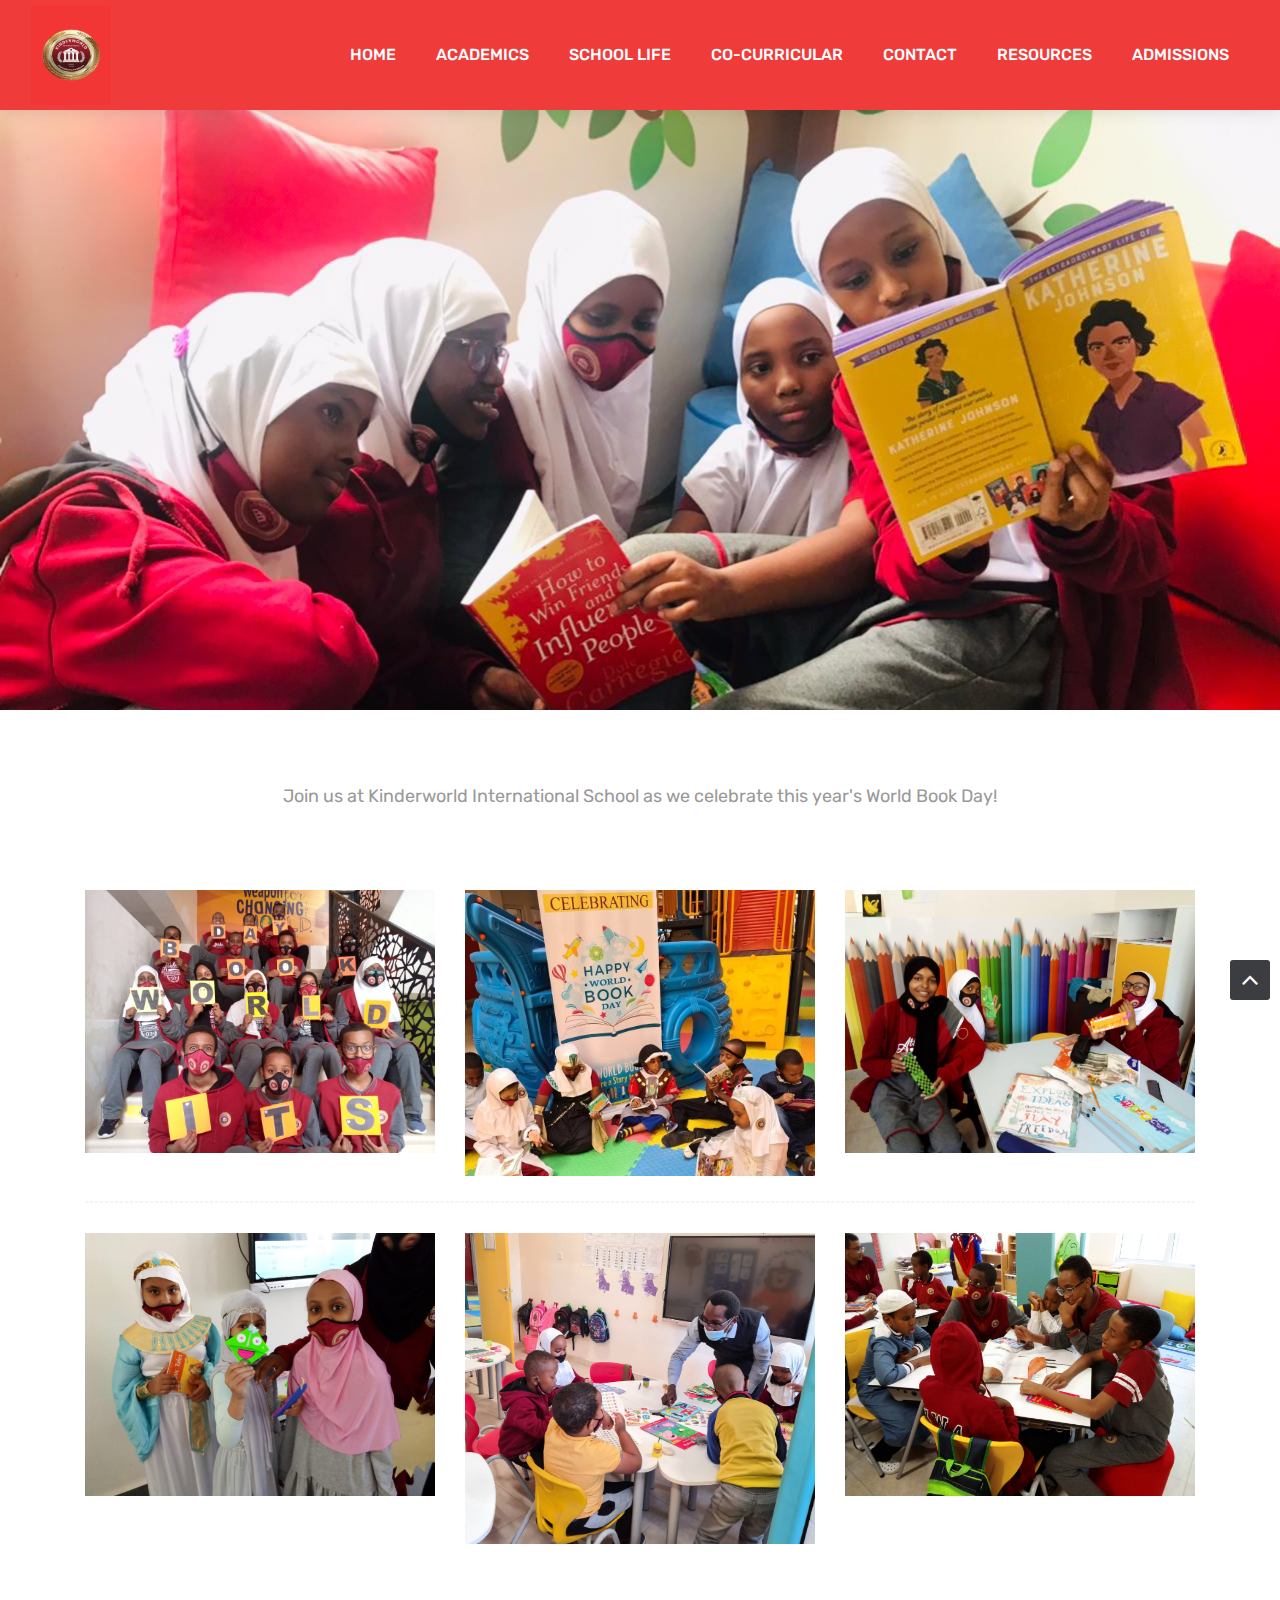
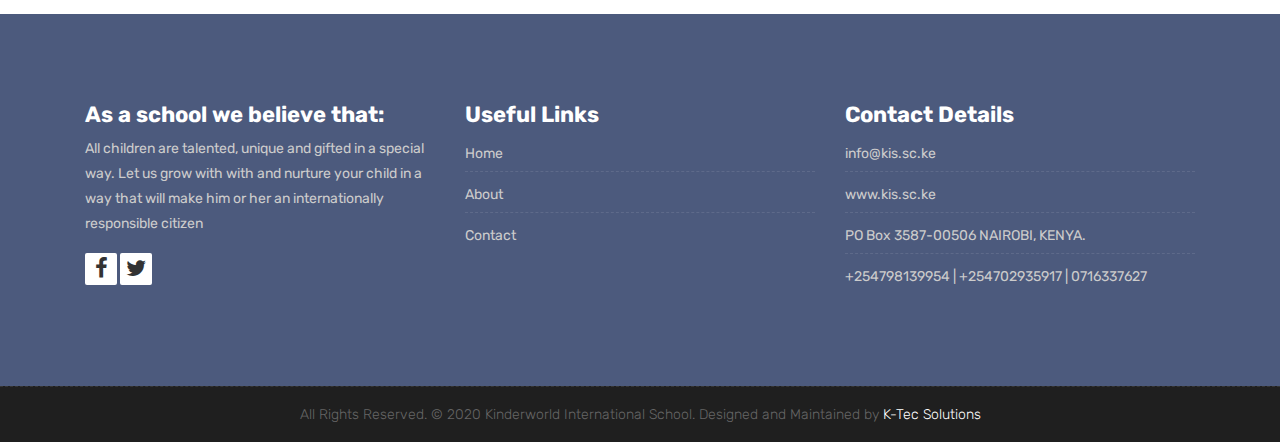
==== commit 63fa602c: "Updated the academic sections" ====
--- a/book_day.html
+++ b/book_day.html
@@ -59,15 +59,15 @@
 							<div class="dropdown-menu" aria-labelledby="dropdown-a">
                                 <a class="dropdown-item" href="early_years.html">Early Years</a>
 								<a class="dropdown-item" href="foundation.html">Key Stage 1 (Years 1 and 2)</a>
-								<a class="dropdown-item" href="stage2.html">Key Stage 2 (Years 3 and 6)</a>
-                                <a class="dropdown-item" href="stage3.html">Key Stage 3 (Years 7 and 9)</a>
-                                <a class="dropdown-item" href="stage4.html">Key Stage 4 (Years 10 and 11)</a>
+								<a class="dropdown-item" href="stage2.html">Key Stage 2 (Years 3 to 6)</a>
+                                <a class="dropdown-item" href="stage3.html">Key Stage 3 (Years 7 to 9)</a>
+                                <a class="dropdown-item" href="stage4.html">Key Stage 4 (Years 10 to 12)</a>
 							</div>
 						</li>
 						<li class="nav-item dropdown">
 							<a class="nav-link dropdown-toggle" href="#" id="dropdown-a" data-toggle="dropdown">School Life </a>
 							<div class="dropdown-menu" aria-labelledby="dropdown-a">
-                                <a class="dropdown-item" href="https://kis.sis.cool/UI/" target="_blank">Student/Parent Login</a>
+                                <a class="dropdown-item" href="https://kis.sis.cool/UI/" target="_blank">Student/Parent Portal</a>
 								<a class="dropdown-item" href="pastoral.html">Pastoral Care </a>
 								<a class="dropdown-item" href="calendar.pdf" target="_blank" >The School Calendar 2020 - 2021 </a>
                                 <a class="dropdown-item" href="uniform.pdf" target="_blank" >The Uniform </a>
--- a/style.css
+++ b/style.css
@@ -62,13 +62,13 @@
   }
   
 .content {
-    position: fixed;
     bottom: 0;
     max-width: 100%;
-    padding: 20px;
   }
 html, body{
-	height: 100%;
+  margin: 0;
+  height: 100%;
+  width: 100%;
 }
 a {
     color: #1f1f1f;
@@ -3329,590 +3329,10 @@
 	background-size: cover;
 }
 
-
-.our-team{
-    text-align: center;
-	margin-bottom: 30px;
-}
-.our-team .team-img{
-    overflow: hidden;
-    position: relative;
-}
-.our-team .team-img img{
-    width: 100%;
-    height: auto;
-}
-.our-team .social{
-    width: 100%;
-    height: 30%;
-    background: rgba(238, 164, 18,0.9);
-    position: absolute;
-    top: 50%;
-    left: 0;
-    opacity: 0;
-	border-radius: 100%;
-    transform: translateY(-50%) rotate(-30deg);
-    transition: all 0.3s ease 0s;
-}
-.our-team:hover .social{
-    height: 100%;
-    opacity: 1;
-	border-radius: 0px;
-    transform: translateY(-50%) rotate(0deg);
-}
-.our-team .social ul{
-    padding: 0;
-    margin: 0;
-    width: 100%;
-    text-align: center;
-    position: absolute;
-    top: 45%;
-    left: 0;
-}
-.our-team .social ul li{
-    display: inline-block;
-}
-.our-team .social ul li a{
-    display: block;
-    width: 30px;
-    height: 30px;
-    line-height: 30px;
-    border-radius: 50%;
-    font-size: 17px;
-    color: #fff;
-    margin-left: 10px;
-    background: #212121;
-    transition: all 0.3s ease 0s;
-}
-.our-team .social ul li a:hover{
-    background: #fff;
-    color: #f3904d;
-}
-.our-team .team-content{
-    padding: 20px 0;
-    background: #f5f7f8;
-    color: #54478a;
-}
-.our-team .title{
-    display: block;
-    font-size: 20px;
-    font-weight: 500;
-    letter-spacing: 1px;
-    text-transform: uppercase;
-    margin: 0 0 7px 0;
-	padding: 0px;
-}
-.our-team .post{
-    display: block;
-    font-size: 15px;
-    color: #999;
-}
-.our-team:hover .team-content{
-	background: #4babb1;
-}
-.our-team:hover .team-content .title{
-	color: #ffffff;
-}
-.our-team:hover .post{
-	color: #cccccc;
-}
-
-
 @media only screen and (max-width: 990px){
     .our-team{ margin-bottom: 30px; }
 }
 
-.blog-item {
-    background: #f1f1f1;
-    padding: 20px;
-}
-.image-blog img{
-	padding: 0 !important;
-	width: 100%;
-	margin: 0 !important;
-	opacity: 1;
-	-ms-filter: "progid:DXImageTransform.Microsoft.Alpha(Opacity=100)";
-	-moz-opacity: 1;
-	-khtml-opacity: 1;
-	-webkit-transition: all 150ms ease-in-out;
-	-moz-transition: all 150ms ease-in-out;
-	-o-transition: all 150ms ease-in-out;
-	-ms-transition: all 150ms ease-in-out;
-	transition: all 150ms ease-in-out;
-}
-.image-blog img:hover{
-	-ms-filter: "progid:DXImageTransform.Microsoft.Alpha(Opacity=80)";
-	-moz-opacity: 0.8;
-	-khtml-opacity: 0.8;
-	opacity: 0.8;
-}
-.blog-item .meta-info-blog{
-	margin-top: 25px;
-	padding: 0;
-	text-transform: uppercase;
-	font-size: 12px;
-	font-weight: 300;
-}
-.meta-info-blog > span {
-    display: inline-block;
-    padding-right: 14px;
-    color: #777;
-}
-.meta-info-blog > span > a {
-	color: #eea412;
-}
-.meta-info-blog > span > a:hover {
-	color: #4babb1;
-}
-.blog-title > h2{
-	margin: 15px 0;
-	padding: 0px;
-}
-.blog-title a {
-    font-size: 18px;
-    line-height: 25px;
-    font-weight: 500;
-    color: #555;
-    text-transform: capitalize;
-}
-.blog-button .hover-btn-new{
-	line-height: 35px;
-}
-.blog-button a.hover-btn-new::before, .blog-button a.hover-btn-new::after {
-    background: #eea412;
-    content: '';
-    position: absolute;
-    z-index: 1;
-}
-.blog-button a.hover-btn-new::after {
-    background: #333333 !important;
-    height: 100%;
-    left: 0;
-    top: 0;
-    width: 100%;
-}
-.blog-button a.hover-btn-new span {
-    position: relative;
-    z-index: 2;
-    color: #fff;
-}
-.blog-button a.hover-btn-new:hover span {
-    color: #333333;
-}
-.blog-button a.hover-btn-new::before {
-    height: 100%;
-    left: 0;
-    top: 0;
-    width: 100%;
-}
-.blog-button a.hover-btn-new:hover::after {
-    height: 0;
-    left: 50%;
-    top: 50%;
-    width: 0;
-}
-.blog-button a.hover-btn-new::after {
-    -webkit-transition: all 0.3s;
-    -moz-transition: all 0.3s;
-    -o-transition: all 0.3s;
-    transition: all 0.3s;
-}
-
-
-.post-content .post-date{
-	display: inline-block;
-	float: right;
-}
-.post-content .post-date span{
-	float: left;
-}
-.post-content .post-date .day{
-	background: #eea412;
-	color: #FFFFFF;
-	font-size: 22px;
-	font-weight: 600;
-	padding: 0px 10px;
-}
-.post-content .post-date .month{
-	background: #212121;
-	color: #FFFFFF;
-	padding: 7px 10px;
-}
-blockquote {
-    padding: 10px 20px;
-    margin: 0 0 20px;
-    font-size: 17.5px;
-    border-left: 5px solid #ffffff;
-}
-blockquote.default {
-    border-color: #eea412;
-    color: #666;
-    background: #ffffff;
-    font-size: inherit;
-}
-
-.blog-author{
-	background: #f2f2f2;
-	overflow: hidden;
-	position: relative;
-	margin-top: 30px;
-}
-.author-bio {
-    display: block;
-    float: left;
-    padding: 20px;
-    position: relative;
-    width: 75%;
-}
-.author-desc{
-	background: #eea412;
-	float: right;
-	height: 100%;
-	min-height: 100%;
-	overflow: hidden;
-	padding: 20px 0;
-	position: absolute;
-	text-align: center;
-	width: 25%;
-	right: 0;
-}
-.author-bio .author_name a{
-	color: #212121;
-	font-weight: 500;
-}
-.author-bio h5{
-	font-size: 16px;
-}
-
-
-.author-desc > img {
-    background: #FFFFFF;
-    border-radius: 50%;
-    -webkit-border-radius: 50%;
-    -moz-border-radius: 50%;
-    margin-bottom: 20px;
-    padding: 2px;
-    max-width: 80px;
-    max-height: 80px;
-}
-.author-social {
-    list-style: none outside none;
-    margin: 0 auto;
-    overflow: hidden;
-    padding: 0;
-    text-align: center;
-    z-index: 9999;
-}
-.author-social li {
-    background: none !important;
-    display: inline-block;
-}
-.author-social li a {
-    color: #444;
-    display: block;
-    height: 30px;
-    text-align: center;
-    width: 30px;
-    border-radius: 50%;
-    -webkit-border-radius: 50%;
-    -moz-border-radius: 50%;
-    -webkit-transition: 0.25s;
-    -moz-transition: 0.25s;
-    -o-transition: 0.25s;
-    transition: 0.25s;
-    background: #f9f9f9;
-}
-.author-social li a i {
-    font-size: 14px;
-    line-height: 30px;
-    margin-right: 0;
-    float: none;
-}
-.blog-comments{
-	margin: 50px auto;
-}
-.blog-comments h4{
-	font-size: 22px;
-	margin-bottom: 30px;
-	padding: 0px;
-	font-weight: 500;
-}
-.comment-list{
-	margin: 0px;
-	padding: 0px;
-	list-style: none;
-}
-.avatar {
-    float: left;
-    width: 74px;
-}
-.avatar img {
-    display: block;
-    margin-right: 20px;
-    position: relative;
-    z-index: 0;
-    border: 1px solid #4babb1;
-    padding: 3px;
-}
-.comment-container {
-    border-top: 2px solid #eea412;
-    margin: 0 0 15px 90px;
-    padding: 20px 20px;
-    position: relative;
-    -moz-transition: all 0.2s ease-in-out;
-    -ms-transition: all 0.2s ease-in-out;
-    -o-transition: all 0.2s ease-in-out;
-    -webkit-transition: all 0.2s ease-in-out;
-    transition: all 0.2s ease-in-out;
-}
-h5.comment-author {
-    font-size: 16px;
-    line-height: 20px;
-    margin: 0;
-	padding: 0px;
-}
-.comment-list .comment-meta {
-    margin-bottom: 10px;
-}
-.comment-list a.comment-date {
-    font-size: 12px;
-    font-style: italic;
-    color: #888;
-}
-a.link-style3 {
-    color: inherit !important;
-    font-size: 12px;
-    font-weight: 700;
-    text-decoration: none !important;
-    text-transform: uppercase;
-}
-.comment-reply-link {
-    position: absolute;
-    right: 20px;
-    top: 20px;
-}
-.children{
-	list-style: none;
-}
-.comment-list ul.children {
-    margin-left: 94px;
-    padding: 0;
-}
-.comments-form h4{
-	font-size: 22px;
-	margin-bottom: 30px;
-	padding: 0px;
-	font-weight: 500;
-}
-.comment-form-main .form-group .form-control{
-	font-size: 14px;
-	color: #636363;
-	line-height: 46px;
-	padding: 0px 15px;
-	border: none;
-	border-bottom: 1px solid #efefef;
-}
-.post-btn{}
-.post-btn button.hover-btn-new::before, .post-btn button.hover-btn-new::after {
-    background: #eea412;
-    content: '';
-    position: absolute;
-    z-index: 1;
-}
-.hover-btn-new::before {
-    height: 100%;
-    left: 0;
-    top: 0;
-    width: 100%;
-}
-.post-btn button.hover-btn-new::after {
-    background: #333333 !important;
-    height: 100%;
-    left: 0;
-    top: 0;
-    width: 100%;
-}
-.post-btn button.hover-btn-new span {
-    position: relative;
-    z-index: 2;
-    color: #fff;
-}
-.post-btn button.hover-btn-new::before {
-    height: 100%;
-    left: 0;
-    top: 0;
-    width: 100%;
-}
-.post-btn button.hover-btn-new:hover::after {
-    height: 0;
-    left: 50%;
-    top: 50%;
-    width: 0;
-}
-.post-btn button.hover-btn-new:hover span {
-    color: #333333;
-}
-.post-btn button.hover-btn-new::after {
-    -webkit-transition: all 0.3s;
-    -moz-transition: all 0.3s;
-    -o-transition: all 0.3s;
-    transition: all 0.3s;
-}
-.right-single .widget-search{
-	margin-bottom: 30px;
-	position: relative;
-	display: inline-block;
-	width: 100%;
-}
-#site-searchform .form-control{
-	border: 1px solid #eee;
-	background-color: #fff;
-	width: 82%;
-	height: 41px;
-	padding: 5px 10px 5px 10px;
-	color: #999;
-	float: left;
-	border-radius: 0;
-}
-#site-searchform #searchsubmit {
-    float: left;
-    width: 18%;
-    height: 41px;
-    cursor: pointer;
-    text-indent: -5555em;
-    line-height: 100;
-    overflow: hidden;
-    background: #eea412 url(images/search-icon.png) no-repeat center 14px;
-    border: 0;
-    transition: all 0.4s ease-in-out;
-    -webkit-transition: all 0.4s ease-in-out;
-    -moz-transition: all 0.4s ease-in-out;
-    -ms-transition: all 0.4s ease-in-out;
-    -o-transition: all 0.4s ease-in-out;
-}
-.widget-categories{
-	margin-bottom: 30px;
-}
-.widget-categories .widget-title{
-	font-size: 18px;
-	font-weight: 400;
-	padding: 0px;
-	margin-bottom: 15px;
-	border-right: 3px solid #eea412;
-}
-.widget-categories ul{
-	list-style: none;
-	margin: 0px;
-	padding: 0px;
-}
-.widget-categories ul li{
-	border-bottom: 1px solid #f2f2f2;
-	font-size: 12px;
-	line-height: 20px;
-	padding: 8px 2px 8px 12px;
-}
-.widget-categories ul li a{
-	color: #777;
-	font-size: 13px;
-}
-.widget-categories ul li a:hover{
-	color: #eea412;
-}
-.widget-tags .widget-title{
-	font-size: 18px;
-	font-weight: 400;
-	padding: 0px;
-	margin-bottom: 15px;
-	border-right: 3px solid #eea412;
-}
-.widget-tags .tags{
-	list-style: none;
-	margin: 0px;
-	padding: 0px;
-}
-.tags li {
-    float: left;
-    padding: 0px;
-    margin: 0px 5px 5px 0px;
-    list-style-type: none;
-    line-height: 25px;
-}
-.tags li a {
-    border: 1px solid #eea412;
-    color: #212121;
-	text-transform: capitalize;
-    float: left;
-    font-size: 12px;
-    padding: 3px 8px;
-    -webkit-transition: all 0.2s;
-    -moz-transition: all 0.2s;
-    -ms-transition: all 0.2s;
-    -o-transition: all 0.2s;
-    transition: all 0.2s;
-}
-.tags li a:hover {
-	border-color: #eea412;
-	background: #eea412;
-	color: #ffffff;
-}
-
-
-.course-item{
-	background: #ffffff;
-}
-.course-item{}
-.course-title > h2 {
-    margin: 15px 0;
-    padding: 0px;
-}
-.course-title a {
-    font-size: 18px;
-    line-height: 25px;
-    font-weight: 500;
-    color: #333333;
-    text-transform: capitalize;
-}
-.course-item:hover .course-title a {
-	color: #eea412;
-}
-.course-br{
-	border: 1px solid #4babb1;
-	padding: 15px;
-}
-.course-meta-bot{
-	border: 1px solid #4babb1;
-	border-top: 0px;
-	padding: 15px;
-}
-.course-meta-bot ul{
-	padding: 0px;
-	margin: 0px;
-	display: block;
-	text-align: center;
-}
-.course-meta-bot ul li{
-	display: inline-block;
-	list-style: none;
-	padding: 0px 5px;
-	color: #212121;
-	font-size: 11px;
-}
-.course-meta-bot ul li:hover{
-	color: #eea412;
-}
-
-
-
-
-
-
-
-
-
-
-
-
-
-
-
-
+
+
+
